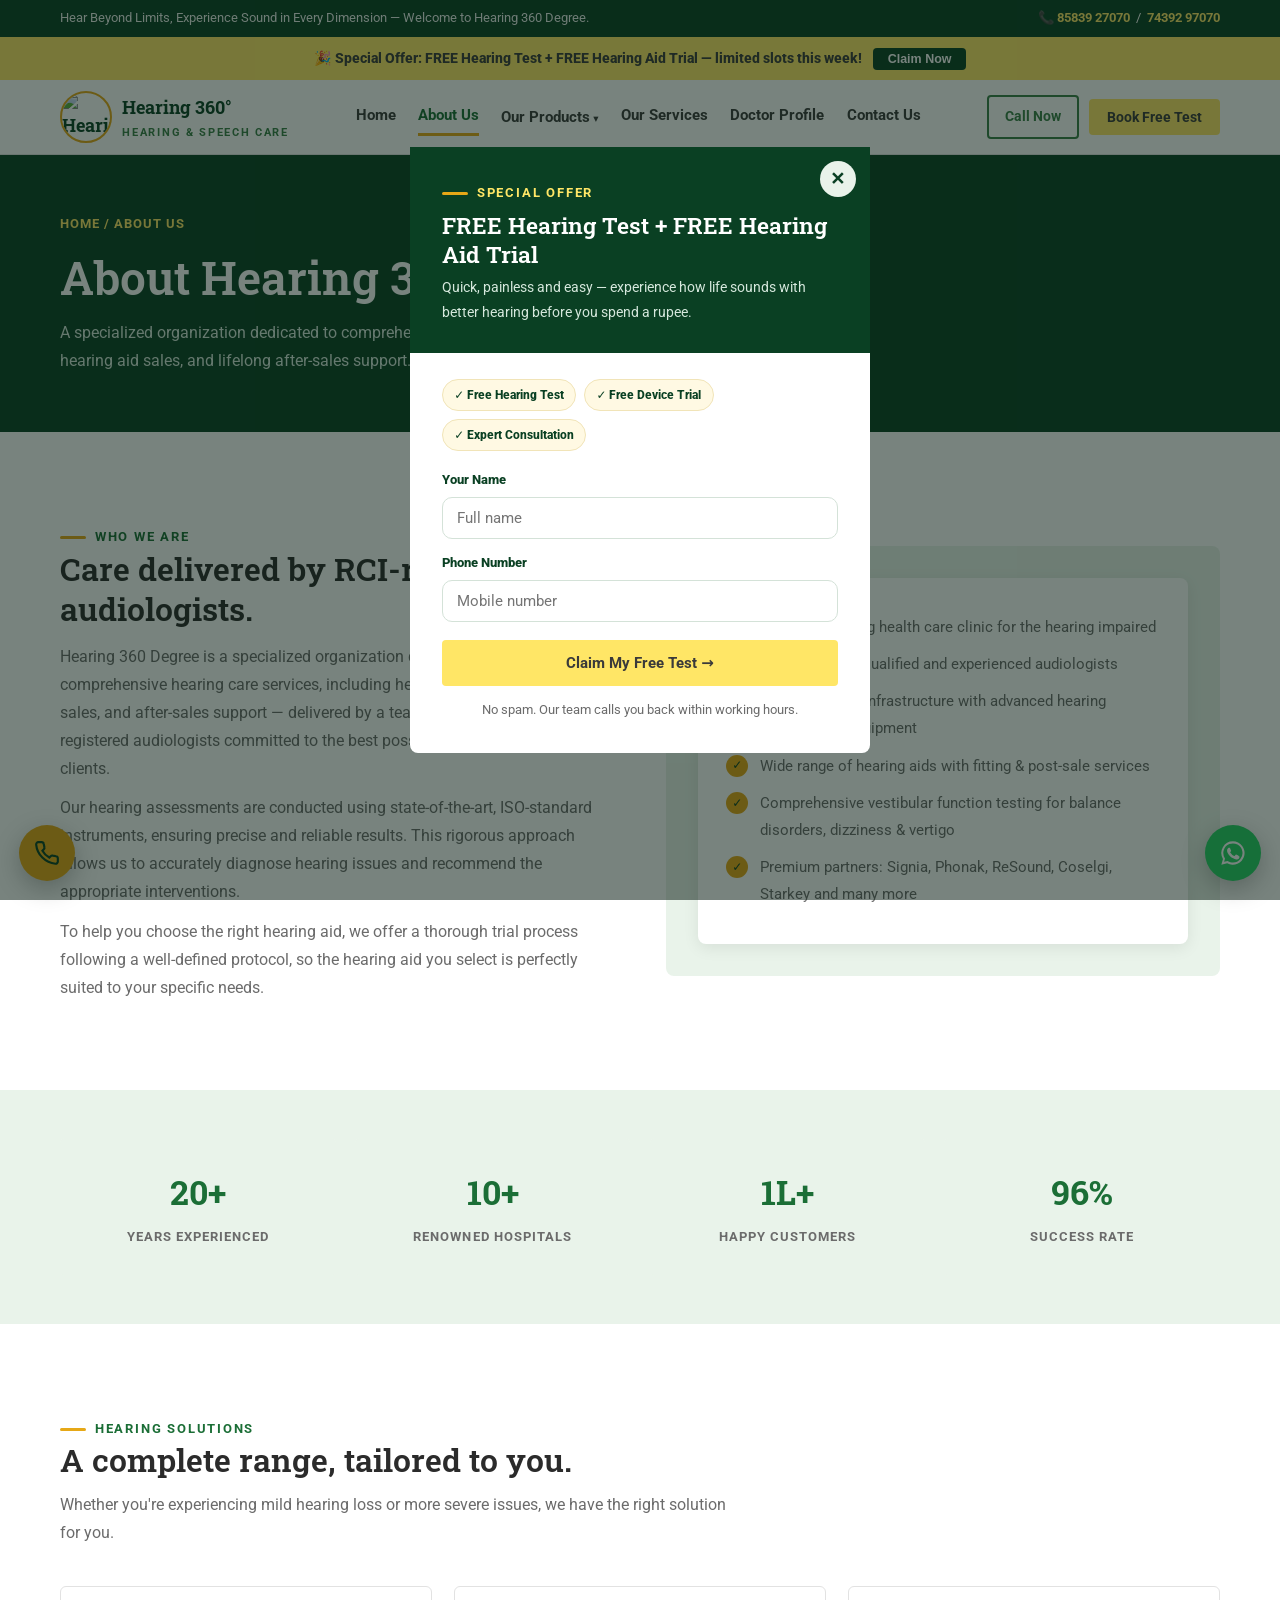
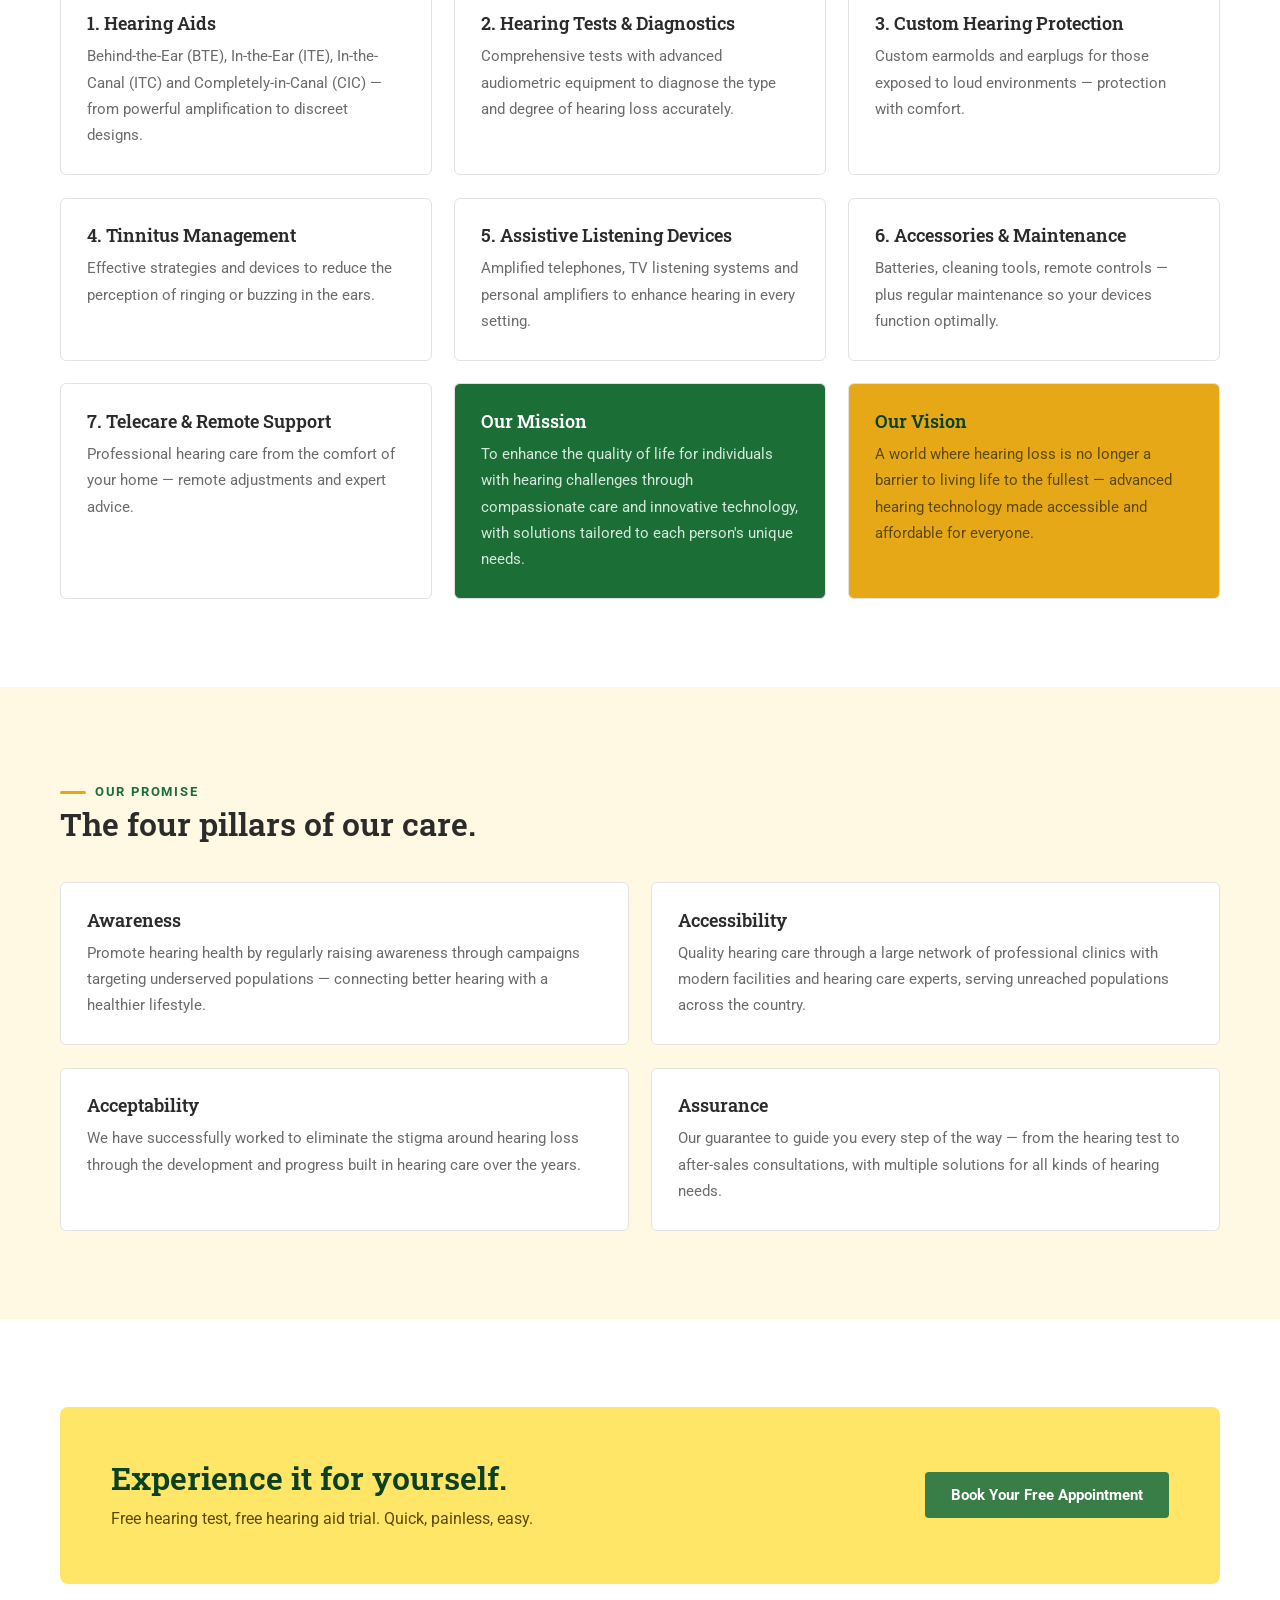
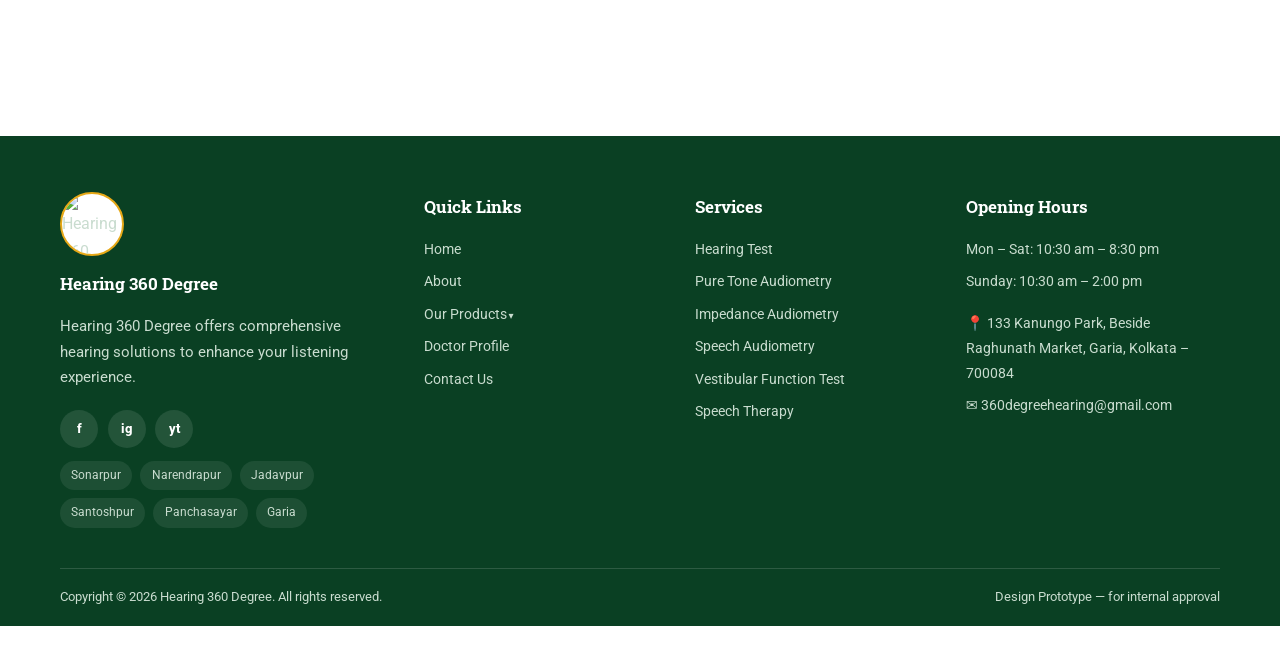
==== about.html @ 208c7832 "Add entire hearing360 project" ====
<!DOCTYPE html>
<html lang="en">
<head>
<meta charset="UTF-8">
<meta name="viewport" content="width=device-width, initial-scale=1.0">
<title>About Us — Hearing 360 Degree</title>
<meta name="description" content="About Hearing 360 Degree — comprehensive hearing care in Kolkata by RCI-registered audiologists.">
<link rel="preconnect" href="https://fonts.googleapis.com">
<link href="https://fonts.googleapis.com/css2?family=Roboto+Slab:wght@500;600;700&family=Roboto:wght@400;500;700;900&display=swap" rel="stylesheet">
<link rel="stylesheet" href="css/style.css">
</head>
<body>
<!-- Top bar -->
<div class="topbar">
  <div class="container">
    <span class="tag">Hear Beyond Limits, Experience Sound in Every Dimension — Welcome to Hearing 360 Degree.</span>
    <span>📞 <a href="tel:+918583927070">85839 27070</a> &nbsp;/&nbsp; <a href="tel:+917439297070">74392 97070</a></span>
  </div>
</div>


<div class="offer-ribbon">🎉 Special Offer: FREE Hearing Test + FREE Hearing Aid Trial — limited slots this week!<button data-open-offer>Claim Now</button></div>
<!-- Header -->
<header class="header">
  <div class="container">
    <a class="brand" href="index.html">
      <img class="logo-img" src="https://hearingaidskolkata.com/wp-content/uploads/2025/04/Hearing-360-Degree-Logo-300x300.jpg" alt="Hearing 360 Degree logo" width="52" height="52" loading="eager">
      <span>Hearing 360°<small>Hearing &amp; Speech Care</small></span>
    </a>
    <nav class="nav" aria-label="Main">
      <a href="index.html">Home</a>
      <a href="about.html" class="active">About Us</a>
      <div class="dropdown">
        <a href="products.html">Our Products</a>
        <div class="drop-menu">
          <a href="products.html?company=Signia">Signia</a>
          <a href="products.html?company=Phonak">Phonak</a>
          <a href="products.html?company=ReSound">ReSound</a>
          <a href="products.html?company=Starkey">Starkey</a>
          <a href="products.html?company=Coselgi">Coselgi</a>
          <a href="products.html?company=Accessories">Accessories</a>
          <a class="all" href="products.html">View All Products →</a>
        </div>
      </div>
      <a href="services.html">Our Services</a>
      <a href="doctor.html">Doctor Profile</a>
      <a href="contact.html">Contact Us</a>
    </nav>
    <div class="header-cta">
      <a class="btn btn-outline btn-sm" href="tel:+918583927070">Call Now</a>
      <button class="btn btn-yellow btn-sm" data-inquiry="Free Hearing Test">Book Free Test</button>
      <button class="nav-toggle" aria-label="Menu" aria-expanded="false"><span></span><span></span><span></span></button>
    </div>
  </div>
</header>



<section class="page-hero">
  <div class="container">
    <div class="crumbs">Home / About Us</div>
    <h1>About Hearing 360 Degree</h1>
    <p>A specialized organization dedicated to comprehensive hearing care — hearing tests, hearing aid sales, and lifelong after-sales support.</p>
  </div>
</section>

<section class="section">
  <div class="container split">
    <div class="reveal">
      <span class="eyebrow">Who We Are</span>
      <h2>Care delivered by RCI-registered audiologists.</h2>
      <p style="color:var(--ink-soft);margin-top:.9rem">Hearing 360 Degree is a specialized organization dedicated to providing comprehensive hearing care services, including hearing tests, hearing aid sales, and after-sales support — delivered by a team of highly qualified, RCI-registered audiologists committed to the best possible outcomes for our clients.</p>
      <p style="color:var(--ink-soft);margin-top:.7rem">Our hearing assessments are conducted using state-of-the-art, ISO-standard instruments, ensuring precise and reliable results. This rigorous approach allows us to accurately diagnose hearing issues and recommend the appropriate interventions.</p>
      <p style="color:var(--ink-soft);margin-top:.7rem">To help you choose the right hearing aid, we offer a thorough trial process following a well-defined protocol, so the hearing aid you select is perfectly suited to your specific needs.</p>
    </div>
    <div class="visual reveal">
      <ul class="checklist" style="background:#fff;border-radius:8px;padding:1.6rem 1.8rem;box-shadow:var(--shadow);width:100%">
        <li>A leading hearing health care clinic for the hearing impaired</li>
        <li>Team of highly qualified and experienced audiologists</li>
        <li>State-of-the-art infrastructure with advanced hearing assessment equipment</li>
        <li>Wide range of hearing aids with fitting &amp; post-sale services</li>
        <li>Comprehensive vestibular function testing for balance disorders, dizziness &amp; vertigo</li>
        <li>Premium partners: Signia, Phonak, ReSound, Coselgi, Starkey and many more</li>
      </ul>
    </div>
  </div>
</section>

<section class="section" style="background:var(--green-100);padding-top:3rem;padding-bottom:3rem">
  <div class="container stats">
    <div class="stat reveal"><b>20+</b><span>Years Experienced</span></div>
    <div class="stat reveal"><b>10+</b><span>Renowned Hospitals</span></div>
    <div class="stat reveal"><b>1L+</b><span>Happy Customers</span></div>
    <div class="stat reveal"><b>96%</b><span>Success Rate</span></div>
  </div>
</section>

<section class="section">
  <div class="container">
    <div class="section-head reveal">
      <span class="eyebrow">Hearing Solutions</span>
      <h2>A complete range, tailored to you.</h2>
      <p>Whether you're experiencing mild hearing loss or more severe issues, we have the right solution for you.</p>
    </div>
    <div class="grid-3">
      <div class="card reveal"><h3>1. Hearing Aids</h3><p>Behind-the-Ear (BTE), In-the-Ear (ITE), In-the-Canal (ITC) and Completely-in-Canal (CIC) — from powerful amplification to discreet designs.</p></div>
      <div class="card reveal"><h3>2. Hearing Tests &amp; Diagnostics</h3><p>Comprehensive tests with advanced audiometric equipment to diagnose the type and degree of hearing loss accurately.</p></div>
      <div class="card reveal"><h3>3. Custom Hearing Protection</h3><p>Custom earmolds and earplugs for those exposed to loud environments — protection with comfort.</p></div>
      <div class="card reveal"><h3>4. Tinnitus Management</h3><p>Effective strategies and devices to reduce the perception of ringing or buzzing in the ears.</p></div>
      <div class="card reveal"><h3>5. Assistive Listening Devices</h3><p>Amplified telephones, TV listening systems and personal amplifiers to enhance hearing in every setting.</p></div>
      <div class="card reveal"><h3>6. Accessories &amp; Maintenance</h3><p>Batteries, cleaning tools, remote controls — plus regular maintenance so your devices function optimally.</p></div>
      <div class="card reveal"><h3>7. Telecare &amp; Remote Support</h3><p>Professional hearing care from the comfort of your home — remote adjustments and expert advice.</p></div>
      <div class="card reveal" style="background:var(--green-700);color:#fff"><h3 style="color:#fff">Our Mission</h3><p style="color:#D6E8DD">To enhance the quality of life for individuals with hearing challenges through compassionate care and innovative technology, with solutions tailored to each person's unique needs.</p></div>
      <div class="card reveal" style="background:var(--yellow-500)"><h3 style="color:var(--green-900)">Our Vision</h3><p style="color:#5c4a08">A world where hearing loss is no longer a barrier to living life to the fullest — advanced hearing technology made accessible and affordable for everyone.</p></div>
    </div>
  </div>
</section>

<section class="section" style="background:var(--yellow-050)">
  <div class="container">
    <div class="section-head reveal">
      <span class="eyebrow">Our Promise</span>
      <h2>The four pillars of our care.</h2>
    </div>
    <div class="grid-2">
      <div class="card reveal"><h3>Awareness</h3><p>Promote hearing health by regularly raising awareness through campaigns targeting underserved populations — connecting better hearing with a healthier lifestyle.</p></div>
      <div class="card reveal"><h3>Accessibility</h3><p>Quality hearing care through a large network of professional clinics with modern facilities and hearing care experts, serving unreached populations across the country.</p></div>
      <div class="card reveal"><h3>Acceptability</h3><p>We have successfully worked to eliminate the stigma around hearing loss through the development and progress built in hearing care over the years.</p></div>
      <div class="card reveal"><h3>Assurance</h3><p>Our guarantee to guide you every step of the way — from the hearing test to after-sales consultations, with multiple solutions for all kinds of hearing needs.</p></div>
    </div>
  </div>
</section>

<section class="section">
  <div class="container">
    <div class="cta-band reveal">
      <div><h2>Experience it for yourself.</h2><p>Free hearing test, free hearing aid trial. Quick, painless, easy.</p></div>
      <button class="btn btn-primary" data-inquiry="Free Hearing Test">Book Your Free Appointment</button>
    </div>
  </div>
</section>


<!-- Footer -->
<footer class="footer">
  <div class="container footer-top">
    <div>
      <img class="footer-logo" src="https://hearingaidskolkata.com/wp-content/uploads/2025/04/Hearing-360-Degree-Logo-300x300.jpg" alt="Hearing 360 Degree" width="64" height="64" loading="lazy"><h4>Hearing 360 Degree</h4>
      <p class="about-txt">Hearing 360 Degree offers comprehensive hearing solutions to enhance your listening experience.</p>
      <div class="social">
        <a href="https://www.facebook.com/people/Hearing-360-Degree/61570909812845/" aria-label="Facebook">f</a>
        <a href="https://www.instagram.com/hearing360degree/" aria-label="Instagram">ig</a>
        <a href="https://www.youtube.com/@Hearing360Degree-kolkata" aria-label="YouTube">yt</a>
      </div>
      <div class="areas">
        <a href="#">Sonarpur</a><a href="#">Narendrapur</a><a href="#">Jadavpur</a><a href="#">Santoshpur</a><a href="#">Panchasayar</a><a href="#">Garia</a>
      </div>
    </div>
    <div>
      <h4>Quick Links</h4>
      <ul>
        <li><a href="index.html">Home</a></li>
        <li><a href="about.html">About</a></li>
        <li><div class="dropdown">
        <a href="products.html">Our Products</a>
        <div class="drop-menu">
          <a href="products.html?company=Signia">Signia</a>
          <a href="products.html?company=Phonak">Phonak</a>
          <a href="products.html?company=ReSound">ReSound</a>
          <a href="products.html?company=Starkey">Starkey</a>
          <a href="products.html?company=Coselgi">Coselgi</a>
          <a href="products.html?company=Accessories">Accessories</a>
          <a class="all" href="products.html">View All Products →</a>
        </div>
      </div></li>
        <li><a href="doctor.html">Doctor Profile</a></li>
        <li><a href="contact.html">Contact Us</a></li>
      </ul>
    </div>
    <div>
      <h4>Services</h4>
      <ul>
        <li><a href="services.html">Hearing Test</a></li>
        <li><a href="services.html">Pure Tone Audiometry</a></li>
        <li><a href="services.html">Impedance Audiometry</a></li>
        <li><a href="services.html">Speech Audiometry</a></li>
        <li><a href="services.html">Vestibular Function Test</a></li>
        <li><a href="services.html#speech">Speech Therapy</a></li>
      </ul>
    </div>
    <div>
      <h4>Opening Hours</h4>
      <ul>
        <li>Mon – Sat: 10:30 am – 8:30 pm</li>
        <li>Sunday: 10:30 am – 2:00 pm</li>
        <li style="margin-top:1rem">📍 133 Kanungo Park, Beside Raghunath Market, Garia, Kolkata – 700084</li>
        <li>✉️ <a href="mailto:360degreehearing@gmail.com">360degreehearing@gmail.com</a></li>
      </ul>
    </div>
  </div>
  <div class="container footer-bottom">
    <span>Copyright © 2026 Hearing 360 Degree. All rights reserved.</span>
    <span>Design Prototype — for internal approval</span>
  </div>
</footer>

<!-- Floating actions -->
<a class="float-wa" href="https://wa.me/918583927070" aria-label="WhatsApp us">
  <svg width="28" height="28" viewBox="0 0 24 24" fill="#fff"><path d="M12 2a10 10 0 00-8.6 15.1L2 22l5-1.3A10 10 0 1012 2zm0 18.2c-1.5 0-3-.4-4.3-1.2l-.3-.2-3 .8.8-2.9-.2-.3A8.2 8.2 0 1112 20.2zm4.5-6.1c-.2-.1-1.5-.7-1.7-.8-.2-.1-.4-.1-.5.1-.2.2-.6.8-.8 1-.1.2-.3.2-.5.1a6.7 6.7 0 01-3.3-2.9c-.3-.4 0-.5.2-.7l.4-.5c.1-.2.1-.3 0-.5l-.8-1.9c-.2-.5-.4-.4-.5-.4h-.5c-.2 0-.5.1-.7.3-.2.3-.9.9-.9 2.2s.9 2.6 1.1 2.7c.1.2 1.9 2.9 4.6 4 .6.3 1.1.4 1.5.6.6.2 1.2.2 1.6.1.5-.1 1.5-.6 1.7-1.2.2-.6.2-1.1.2-1.2-.1-.1-.2-.2-.5-.3z"/></svg>
</a>
<a class="float-call" href="tel:+918583927070" aria-label="Call now">
  <svg width="26" height="26" viewBox="0 0 24 24" fill="none" stroke="currentColor" stroke-width="2"><path d="M22 16.9v3a2 2 0 01-2.2 2A19.8 19.8 0 012 4.2 2 2 0 014 2h3a2 2 0 012 1.7l.6 3a2 2 0 01-.5 1.9l-1.3 1.3a16 16 0 006.3 6.3l1.3-1.3a2 2 0 011.9-.5l3 .6a2 2 0 011.7 2z"/></svg>
</a>

<!-- Inquiry Modal -->
<div class="modal" id="inquiryModal" role="dialog" aria-modal="true" aria-labelledby="inqTitle">
  <div class="modal-box">
    <button class="modal-close" aria-label="Close">✕</button>
    <h3 id="inqTitle">Drop an Inquiry</h3>
    <p class="sub">Fill in your details and our team will get back to you shortly. Your inquiry opens directly in WhatsApp.</p>
    <form id="inquiryForm">
      <input type="hidden" name="product" id="inqProduct">
      <div class="field" style="margin-bottom:.9rem"><label>Your Name</label><input name="name" required placeholder="Full name"></div>
      <div class="field" style="margin-bottom:.9rem"><label>Phone Number</label><input name="phone" type="tel" required placeholder="Mobile number"></div>
      <div class="field" style="margin-bottom:1.2rem"><label>Message</label><textarea name="message" rows="3" placeholder="Tell us what you need"></textarea></div>
      <button class="btn btn-primary" type="submit" style="width:100%">Send Inquiry via WhatsApp</button>
    </form>
  </div>
</div>


<!-- Sticky mobile CTA -->
<div class="mobile-cta">
  <a class="btn btn-yellow" href="tel:+918583927070">📞 Call Now</a>
  <button class="btn btn-primary" data-inquiry="Free Hearing Test">Book Free Test</button>
</div>

<!-- Auto Special Offer popup -->
<div class="modal popup-offer" id="offerPopup" role="dialog" aria-modal="true" aria-labelledby="offerTitle">
  <div class="modal-box">
    <button class="modal-close" aria-label="Close">✕</button>
    <div class="popup-head">
      <span class="burst"></span>
      <span class="eyebrow">Special Offer</span>
      <h3 id="offerTitle">FREE Hearing Test + FREE Hearing Aid Trial</h3>
      <p>Quick, painless and easy — experience how life sounds with better hearing before you spend a rupee.</p>
    </div>
    <div class="popup-body">
      <div class="popup-perks">
        <span>✓ Free Hearing Test</span><span>✓ Free Device Trial</span><span>✓ Expert Consultation</span>
      </div>
      <form id="offerForm">
        <div class="field" style="margin-bottom:.8rem"><label>Your Name</label><input name="name" required placeholder="Full name"></div>
        <div class="field" style="margin-bottom:1.1rem"><label>Phone Number</label><input name="phone" type="tel" required placeholder="Mobile number"></div>
        <button class="btn btn-yellow" type="submit" style="width:100%">Claim My Free Test →</button>
        <p class="form-note" style="text-align:center">No spam. Our team calls you back within working hours.</p>
      </form>
    </div>
  </div>
</div>

<script src="js/main.js"></script>
</body>
</html>
---- css/style.css ----
/* ============================================================
   Hearing 360 Degree — Design Prototype
   Palette: brand green + corporate yellow (per client brand)
   ============================================================ */
:root{
  --green-900:#0A4023;
  --green-700:#1B6E36;
  --green-500:#397E47;
  --green-100:#E9F3EA;
  --yellow-500:#E6A817;
  --yellow-300:#FFE666;
  --yellow-050:#FFF9E3;
  --link:#046BD2;
  --ink:#3A3A3A;
  --ink-soft:#6B6B6B;
  --paper:#ffffff;
  --white:#ffffff;
  --radius:6px;
  --shadow:0 4px 16px rgba(0,0,0,.08);
  --font-display:"Roboto Slab",Georgia,serif;
  --font-body:"Roboto",system-ui,-apple-system,Segoe UI,sans-serif;
}
*{margin:0;padding:0;box-sizing:border-box}
html{scroll-behavior:smooth}
body{font-family:var(--font-body);color:var(--ink);background:var(--paper);line-height:1.75;font-size:16px}
img,svg{max-width:100%;display:block}
a{color:inherit;text-decoration:none}
ul{list-style:none}
.container{width:min(1160px,92%);margin-inline:auto}
h1,h2,h3{font-family:var(--font-display);font-weight:600;line-height:1.25;color:#2B2B2B}
h1{font-size:clamp(1.9rem,4vw,2.9rem)}
h2{font-size:clamp(1.5rem,2.6vw,2rem)}
h3{font-size:1.15rem}
.eyebrow{display:inline-flex;align-items:center;gap:.55rem;font-size:.8rem;font-weight:700;letter-spacing:.14em;text-transform:uppercase;color:var(--green-700)}
.eyebrow::before{content:"";width:26px;height:3px;background:var(--yellow-500);border-radius:2px}
.section{padding:clamp(3.2rem,7vw,5.5rem) 0}
.section-head{max-width:680px;margin-bottom:2.4rem}
.section-head p{color:var(--ink-soft);margin-top:.7rem}
:focus-visible{outline:3px solid var(--yellow-500);outline-offset:2px;border-radius:4px}

/* ---------- Buttons / CTAs ---------- */
.btn{display:inline-flex;align-items:center;justify-content:center;gap:.5rem;font-family:var(--font-body);font-weight:700;font-size:.94rem;padding:.75rem 1.5rem;border-radius:4px;border:2px solid transparent;cursor:pointer;transition:background-color .15s,border-color .15s;white-space:nowrap}
.btn-primary{background:var(--green-500);color:#fff}
.btn-primary:hover{background:var(--green-700)}
.btn-yellow{background:var(--yellow-300);color:#3A3A3A}
.btn-yellow:hover{background:var(--yellow-500);color:#fff}
.btn-outline{border-color:var(--green-500);color:var(--green-500);background:transparent}
.btn-outline:hover{background:var(--green-100)}
.btn-ghost{color:var(--green-500);padding:.78rem .6rem}
.btn-sm{padding:.5rem 1rem;font-size:.85rem}

/* ---------- Top bar ---------- */
.topbar{background:var(--green-900);color:#fff;font-size:.82rem;padding:.45rem 0}
.topbar .container{display:flex;justify-content:space-between;gap:1rem;align-items:center;flex-wrap:wrap}
.topbar a{color:var(--yellow-300);font-weight:700}
.topbar .tag{opacity:.92}

/* ---------- Header ---------- */
.header{position:sticky;top:0;z-index:60;background:rgba(255,255,255,.97);border-bottom:1px solid #E2E2E2}
.header .container{display:flex;align-items:center;justify-content:space-between;gap:1rem;padding:.7rem 0}
.brand{display:flex;align-items:center;gap:.65rem;font-family:var(--font-display);font-weight:700;font-size:1.15rem;color:var(--green-900)}
.brand small{display:block;font-family:var(--font-body);font-size:.66rem;font-weight:700;letter-spacing:.16em;text-transform:uppercase;color:var(--green-500)}
.logo-mark{width:44px;height:44px;flex:none}
.nav{display:flex;gap:1.4rem;align-items:center}
.nav a{font-weight:700;font-size:.94rem;color:var(--ink);padding:.3rem 0;border-bottom:3px solid transparent}
.nav a:hover,.nav a.active{color:var(--green-700);border-bottom-color:var(--yellow-500)}
.header-cta{display:flex;gap:.6rem;align-items:center}
.nav-toggle{display:none;background:none;border:0;cursor:pointer;padding:.4rem}
.nav-toggle span{display:block;width:26px;height:3px;background:var(--green-900);margin:5px 0;border-radius:2px;transition:.2s}

/* ---------- Hero ---------- */
.hero{position:relative;background:var(--green-900);color:#fff;padding:clamp(2.8rem,6vw,4.5rem) 0}
.hero .eyebrow{color:var(--yellow-300)}
.hero .eyebrow::before{background:var(--yellow-300)}
.hero h1{color:#fff}
.hero h1 em{font-style:normal;color:var(--yellow-300)}
.hero p{color:#D3E0D6;max-width:520px;margin:1.1rem 0 1.8rem}
.hero-grid{display:grid;grid-template-columns:1.15fr .85fr;gap:3rem;align-items:center}
.hero-actions{display:flex;gap:.8rem;flex-wrap:wrap}
.hero-trust{display:flex;gap:2rem;margin-top:2rem;flex-wrap:wrap;border-top:1px solid rgba(255,255,255,.18);padding-top:1.4rem}
.hero-trust b{display:block;font-family:var(--font-display);font-size:1.4rem;color:var(--yellow-300)}
.hero-trust span{font-size:.82rem;color:#CBE2D3}
.rings{position:relative;aspect-ratio:1;display:grid;place-items:center}
.rings svg{width:100%;height:auto}

/* ---------- Highlight slider (hero product strip) ---------- */
.highlights{background:var(--yellow-050);border-block:1px solid #F1E4B8}
.highlights .container{display:grid;grid-template-columns:repeat(3,1fr);gap:1rem;padding:1.4rem 0}
.hl-card{display:flex;gap:.9rem;align-items:center;background:#fff;border:1px solid #F0E6C4;border-radius:var(--radius);padding:1rem 1.1rem}
.hl-card .num{font-family:var(--font-display);font-size:1.5rem;color:var(--yellow-500);font-weight:700}
.hl-card b{color:var(--green-900);display:block;font-size:.95rem}
.hl-card span{font-size:.82rem;color:var(--ink-soft)}

/* ---------- Cards / grids ---------- */
.grid-3{display:grid;grid-template-columns:repeat(3,1fr);gap:1.4rem}
.grid-2{display:grid;grid-template-columns:1fr 1fr;gap:1.4rem}
.card{background:var(--white);border:1px solid #E2E2E2;border-radius:var(--radius);padding:1.6rem;transition:border-color .2s,box-shadow .2s}
.card:hover{box-shadow:var(--shadow);border-color:var(--green-500)}
.card .icon{width:48px;height:48px;border-radius:6px;background:var(--green-100);display:grid;place-items:center;margin-bottom:1rem;color:var(--green-700)}
.card h3{margin-bottom:.5rem}
.card p{color:var(--ink-soft);font-size:.94rem}
.card .link{display:inline-flex;align-items:center;gap:.35rem;margin-top:.9rem;font-weight:700;color:var(--green-700);font-size:.9rem}
.card .link:hover{color:var(--green-900)}

/* ---------- Split sections ---------- */
.split{display:grid;grid-template-columns:1fr 1fr;gap:3.2rem;align-items:center}
.split .visual{background:var(--green-100);border-radius:8px;padding:2rem;display:grid;place-items:center;min-height:320px;position:relative;overflow:hidden}
.checklist li{display:flex;gap:.7rem;margin:.65rem 0;color:var(--ink-soft);font-size:.96rem}
.checklist li::before{content:"✓";flex:none;width:22px;height:22px;border-radius:50%;background:var(--yellow-500);color:var(--green-900);font-weight:800;display:grid;place-items:center;font-size:.75rem;margin-top:.15rem}

/* ---------- Doctor band ---------- */
.doctor-band{background:var(--green-900);color:#fff;border-radius:10px;padding:clamp(2rem,5vw,3.5rem);display:grid;grid-template-columns:auto 1fr auto;gap:2.5rem;align-items:center}
.doctor-band h2{color:#fff}
.doctor-band p{color:#D6E8DD;max-width:560px;margin-top:.6rem}
.avatar{width:150px;height:150px;border-radius:50%;background:var(--yellow-050);border:5px solid var(--yellow-500);display:grid;place-items:center;color:var(--green-700)}
.badge-row{display:flex;gap:.6rem;flex-wrap:wrap;margin-top:1rem}
.badge{background:rgba(255,255,255,.12);border:1px solid rgba(255,255,255,.25);color:#fff;font-size:.78rem;font-weight:700;padding:.3rem .8rem;border-radius:999px}

/* ---------- Steps ---------- */
.steps{counter-reset:step}
.steps .card{position:relative;padding-top:2.2rem}
.steps .card::before{counter-increment:step;content:counter(step,decimal-leading-zero);position:absolute;top:-1.1rem;left:1.4rem;background:var(--yellow-300);color:#3A3A3A;font-family:var(--font-display);font-weight:700;font-size:1.05rem;padding:.35rem .85rem;border-radius:4px;box-shadow:0 2px 6px rgba(0,0,0,.15)}

/* ---------- Products ---------- */
.filters{display:flex;gap:1.6rem;flex-wrap:wrap;margin-bottom:2rem;background:#fff;border:1px solid #E7EEE8;border-radius:var(--radius);padding:1.2rem 1.4rem}
.filter-group{display:flex;flex-direction:column;gap:.45rem}
.filter-group label{font-size:.74rem;font-weight:800;letter-spacing:.1em;text-transform:uppercase;color:var(--green-700)}
.filter-group select,.filters input[type=search]{font-family:var(--font-body);font-size:.92rem;padding:.55rem .9rem;border:1.5px solid #D4E2D8;border-radius:10px;background:#fff;color:var(--ink);min-width:170px}
.filter-group select:focus,.filters input:focus{border-color:var(--green-500);outline:none}
.product-grid{display:grid;grid-template-columns:repeat(3,1fr);gap:1.4rem}
.product-card{background:#fff;border:1px solid #E7EEE8;border-radius:var(--radius);overflow:hidden;display:flex;flex-direction:column;transition:.25s}
.product-card:hover{box-shadow:var(--shadow);border-color:var(--green-500)}
.product-media{background:var(--green-100);display:grid;place-items:center;height:170px;position:relative}
.product-media .tag{position:absolute;top:.8rem;left:.8rem;background:var(--yellow-500);color:var(--green-900);font-size:.7rem;font-weight:800;padding:.25rem .7rem;border-radius:999px;letter-spacing:.05em;text-transform:uppercase}
.product-body{padding:1.2rem 1.3rem 1.4rem;display:flex;flex-direction:column;gap:.5rem;flex:1}
.product-body .meta{font-size:.76rem;font-weight:700;color:var(--green-500);letter-spacing:.08em;text-transform:uppercase}
.product-body h3{font-size:1.08rem}
.product-body .desc{font-size:.88rem;color:var(--ink-soft);flex:1}
.product-body .price{font-family:var(--font-display);font-size:1.15rem;color:var(--green-900);font-weight:700}
.product-body .price small{font-family:var(--font-body);font-size:.75rem;color:var(--ink-soft);font-weight:400}
.product-actions{display:flex;gap:.5rem;flex-wrap:wrap;margin-top:.4rem}
.no-results{display:none;text-align:center;color:var(--ink-soft);padding:3rem 0}

/* ---------- FAQ ---------- */
.faq details{background:#fff;border:1px solid #E7EEE8;border-radius:12px;margin-bottom:.8rem;overflow:hidden}
.faq summary{cursor:pointer;font-weight:700;padding:1rem 1.3rem;color:var(--green-900);list-style:none;display:flex;justify-content:space-between;align-items:center}
.faq summary::after{content:"+";font-family:var(--font-display);font-size:1.3rem;color:var(--yellow-500)}
.faq details[open] summary::after{content:"–"}
.faq details p{padding:0 1.3rem 1.2rem;color:var(--ink-soft);font-size:.94rem}

/* ---------- CTA band ---------- */
.cta-band{background:var(--yellow-300);border-radius:8px;padding:clamp(2rem,5vw,3.2rem);display:flex;justify-content:space-between;align-items:center;gap:2rem;flex-wrap:wrap}
.cta-band h2{color:var(--green-900)}
.cta-band p{color:#5c4a08;margin-top:.4rem}

/* ---------- Page hero (inner pages) ---------- */
.page-hero{background:var(--green-900);color:#fff;padding:clamp(2.4rem,5vw,3.6rem) 0}
.page-hero h1{color:#fff}
.page-hero p{color:#D6E8DD;max-width:640px;margin-top:.8rem}
.crumbs{font-size:.8rem;color:var(--yellow-300);font-weight:700;letter-spacing:.08em;text-transform:uppercase;margin-bottom:.8rem}

/* ---------- Stats ---------- */
.stats{display:grid;grid-template-columns:repeat(4,1fr);gap:1.2rem}
.stat{background:var(--green-100);border-radius:var(--radius);padding:1.6rem;text-align:center}
.stat b{display:block;font-family:var(--font-display);font-size:2.1rem;color:var(--green-700)}
.stat span{font-size:.8rem;font-weight:700;letter-spacing:.08em;text-transform:uppercase;color:var(--ink-soft)}

/* ---------- Forms ---------- */
.form-card{background:#fff;border:1px solid #E7EEE8;border-radius:var(--radius);padding:2rem;box-shadow:var(--shadow)}
.form-grid{display:grid;grid-template-columns:1fr 1fr;gap:1rem}
.form-grid .full{grid-column:1/-1}
.field label{display:block;font-size:.8rem;font-weight:800;color:var(--green-900);margin-bottom:.35rem}
.field input,.field textarea,.field select{width:100%;font-family:var(--font-body);font-size:.95rem;padding:.7rem .9rem;border:1.5px solid #D4E2D8;border-radius:10px;background:#fff;color:var(--ink)}
.field input:focus,.field textarea:focus,.field select:focus{border-color:var(--green-500);outline:none}
.form-note{font-size:.8rem;color:var(--ink-soft);margin-top:.8rem}

/* ---------- Contact ---------- */
.contact-grid{display:grid;grid-template-columns:1fr 1.1fr;gap:2.5rem;align-items:start}
.info-item{display:flex;gap:1rem;padding:1rem 0;border-bottom:1px dashed #DCE7DE}
.info-item .icon{flex:none;width:46px;height:46px;border-radius:12px;background:var(--yellow-050);border:1px solid #F1E4B8;display:grid;place-items:center;color:var(--green-700)}
.info-item b{color:var(--green-900)}
.info-item p{font-size:.92rem;color:var(--ink-soft)}
.map-wrap{border-radius:var(--radius);overflow:hidden;border:1px solid #E7EEE8;box-shadow:var(--shadow)}
.map-wrap iframe{width:100%;height:380px;border:0;display:block}
.hours-table{width:100%;border-collapse:collapse;font-size:.92rem}
.hours-table td{padding:.45rem 0;border-bottom:1px dashed #DCE7DE;color:var(--ink-soft)}
.hours-table td:last-child{text-align:right;font-weight:700;color:var(--green-900)}

/* ---------- Modal (inquiry) ---------- */
.modal{position:fixed;inset:0;z-index:100;display:none;place-items:center;background:rgba(10,30,20,.55);padding:1rem}
.modal.open{display:grid}
.modal-box{background:#fff;border-radius:8px;max-width:520px;width:100%;padding:2rem;position:relative;max-height:92vh;overflow:auto}
.modal-close{position:absolute;top:.9rem;right:.9rem;background:var(--green-100);border:0;width:36px;height:36px;border-radius:50%;font-size:1.1rem;cursor:pointer;color:var(--green-900);font-weight:700;z-index:10;pointer-events:auto}
.modal-box h3{margin-bottom:.3rem}
.modal-box .sub{font-size:.88rem;color:var(--ink-soft);margin-bottom:1.2rem}

/* ---------- Footer ---------- */
.footer{background:var(--green-900);color:#C9DCCF;margin-top:4rem}
.footer-top{display:grid;grid-template-columns:1.4fr 1fr 1fr 1.1fr;gap:2.5rem;padding:3.5rem 0 2.5rem}
.footer h4{color:#fff;font-family:var(--font-display);margin-bottom:1rem;font-size:1.05rem}
.footer a:hover{color:var(--yellow-300)}
.footer li{margin:.45rem 0;font-size:.9rem}
.footer .about-txt{font-size:.92rem;margin:.8rem 0 1.2rem}
.social{display:flex;gap:.6rem}
.social a{width:38px;height:38px;border-radius:50%;background:rgba(255,255,255,.1);display:grid;place-items:center;color:#fff;font-size:.8rem;font-weight:800}
.social a:hover{background:var(--yellow-500);color:var(--green-900)}
.areas{display:flex;flex-wrap:wrap;gap:.5rem;margin-top:.8rem}
.areas a{font-size:.76rem;background:rgba(255,255,255,.08);padding:.25rem .7rem;border-radius:999px}
.footer-bottom{border-top:1px solid rgba(255,255,255,.14);padding:1.1rem 0;font-size:.8rem;display:flex;justify-content:space-between;gap:1rem;flex-wrap:wrap}
.footer-bottom a{color:var(--yellow-300)}

/* ---------- Floating actions ---------- */
.float-wa{position:fixed;right:1.2rem;bottom:1.2rem;z-index:80;width:56px;height:56px;border-radius:50%;background:#25D366;display:grid;place-items:center;box-shadow:0 8px 24px rgba(0,0,0,.25);transition:.2s}
.float-wa:hover{transform:scale(1.08)}
.float-call{position:fixed;left:1.2rem;bottom:1.2rem;z-index:80;width:56px;height:56px;border-radius:50%;background:var(--yellow-500);display:grid;place-items:center;box-shadow:0 8px 24px rgba(0,0,0,.25);color:var(--green-900);transition:.2s}
.float-call:hover{transform:scale(1.08)}

/* ---------- Reveal ---------- */
.reveal{opacity:0;transform:translateY(18px);transition:opacity .6s,transform .6s}
.reveal.in{opacity:1;transform:none}
@media (prefers-reduced-motion:reduce){.reveal{opacity:1;transform:none;transition:none}.btn:hover{transform:none}}

/* ---------- Responsive ---------- */
@media (max-width:980px){
  .hero-grid,.split,.contact-grid{grid-template-columns:1fr;gap:2rem}
  .grid-3,.product-grid,.highlights .container{grid-template-columns:repeat(2,1fr)}
  .footer-top{grid-template-columns:1fr 1fr}
  .stats{grid-template-columns:repeat(2,1fr)}
  .doctor-band{grid-template-columns:1fr;text-align:center;justify-items:center}
  .rings{max-width:380px;margin-inline:auto}
}
@media (max-width:680px){
  .grid-3,.grid-2,.product-grid,.highlights .container,.form-grid{grid-template-columns:1fr}
  .form-grid .full{grid-column:auto}
  .nav{position:fixed;inset:0 0 0 auto;width:min(320px,84vw);background:var(--green-900);flex-direction:column;align-items:flex-start;padding:5rem 2rem;gap:1.2rem;transform:translateX(100%);transition:.3s;z-index:70}
  .nav a{color:#fff;font-size:1.1rem}
  .nav.open{transform:none}
  .nav-toggle{display:block;z-index:80}
  .nav-toggle.open span:nth-child(1){transform:translateY(8px) rotate(45deg)}
  .nav-toggle.open span:nth-child(2){opacity:0}
  .nav-toggle.open span:nth-child(3){transform:translateY(-8px) rotate(-45deg)}
  .header-cta .btn-outline{display:none}
  .topbar .tag{display:none}
  .footer-top{grid-template-columns:1fr}
  .cta-band{flex-direction:column;text-align:center}
}

/* ============ v2: marketing upgrades ============ */
/* Real logo */
.logo-img{width:52px;height:52px;border-radius:50%;object-fit:cover;border:2px solid var(--yellow-500);background:#fff}
.footer-logo{width:64px;height:64px;border-radius:50%;border:2px solid var(--yellow-500);margin-bottom:.8rem;background:#fff}

/* Hero photo card */
.hero-photo{position:relative;border-radius:8px;overflow:hidden;border:4px solid #fff;box-shadow:0 2px 14px rgba(0,0,0,.18)}
.hero-photo img{width:100%;height:100%;object-fit:cover;display:block}
.hero-photo .offer-chip{position:absolute;top:1rem;left:1rem;background:var(--yellow-300);color:#3A3A3A;font-weight:800;font-size:.8rem;padding:.45rem 1rem;border-radius:4px;box-shadow:0 2px 8px rgba(0,0,0,.2)}
.hero-float{position:absolute;bottom:1rem;right:1rem;background:#fff;border-radius:6px;padding:.7rem 1rem;display:flex;gap:.6rem;align-items:center;box-shadow:0 2px 10px rgba(0,0,0,.18)}
.hero-float b{font-family:var(--font-display);color:var(--green-700);font-size:1.15rem;line-height:1.1}
.hero-float span{font-size:.7rem;color:var(--ink-soft);display:block}

/* Offer ribbon */
.offer-ribbon{background:var(--yellow-300);color:#3A3A3A;text-align:center;font-weight:800;font-size:.88rem;padding:.55rem 1rem}
.offer-ribbon button{background:var(--green-900);color:#fff;border:0;border-radius:4px;padding:.25rem .9rem;font-weight:800;font-size:.78rem;cursor:pointer;margin-left:.7rem}

/* Why-choose two-column checklist */
.why-grid{display:grid;grid-template-columns:1fr 1fr;gap:.4rem 2.5rem}
@media (max-width:680px){.why-grid{grid-template-columns:1fr}}

/* Trust trio */
.trust-card{position:relative;overflow:hidden}
.trust-card .big{font-family:var(--font-display);font-size:2rem;color:var(--yellow-500);font-weight:700}

/* Hearing aid types */
.type-card{display:flex;flex-direction:column}
.type-card .type-abbr{font-family:var(--font-display);font-weight:700;font-size:1.5rem;color:var(--green-700);background:var(--yellow-050);border:1px solid #F1E4B8;border-radius:12px;width:76px;text-align:center;padding:.35rem 0;margin-bottom:.9rem}

/* Do's & Don'ts */
.dd-card ul{margin-top:.6rem}
.dd-card li{display:flex;gap:.6rem;margin:.5rem 0;font-size:.92rem;color:var(--ink-soft)}
.dd-card li::before{flex:none;width:20px;height:20px;border-radius:50%;display:grid;place-items:center;font-size:.7rem;font-weight:800;margin-top:.15rem}
.dd-do li::before{content:"✓";background:var(--green-100);color:var(--green-700)}
.dd-dont li::before{content:"✕";background:#FDE8E8;color:#B42318}

/* Testimonials */
.testi{background:#fff;border:1px solid #E7EEE8;border-radius:var(--radius);padding:1.6rem;position:relative}
.testi::before{content:"“";position:absolute;top:.4rem;right:1.2rem;font-family:var(--font-display);font-size:4rem;color:var(--yellow-300);line-height:1}
.testi p{font-size:.93rem;color:var(--ink-soft);font-style:italic}
.testi .who{display:flex;align-items:center;gap:.7rem;margin-top:1rem}
.testi .who .dot{width:42px;height:42px;border-radius:50%;background:var(--green-100);display:grid;place-items:center;font-weight:800;color:var(--green-700)}
.testi .who b{display:block;font-size:.9rem;color:var(--green-900)}
.testi .who span{font-size:.76rem;color:var(--ink-soft)}
.stars{color:var(--yellow-500);letter-spacing:.1em;margin-bottom:.5rem;font-size:.9rem}

/* Brands strip */
.brands-strip{display:flex;justify-content:center;gap:2.5rem;flex-wrap:wrap;align-items:center;padding:1.6rem 0}
.brands-strip span{font-family:var(--font-display);font-size:1.25rem;font-weight:600;color:#9AB3A3;transition:.2s}
.brands-strip span:hover{color:var(--green-700)}

/* Sticky mobile CTA bar */
.mobile-cta{display:none;position:fixed;bottom:0;left:0;right:0;z-index:75;background:var(--green-900);padding:.6rem .8rem calc(.6rem + env(safe-area-inset-bottom));gap:.6rem;box-shadow:0 -6px 20px rgba(0,0,0,.2)}
.mobile-cta .btn{flex:1;padding:.65rem .5rem;font-size:.85rem}
@media (max-width:680px){
  .mobile-cta{display:flex}
  .float-wa{bottom:5rem}
  .float-call{display:none}
  body{padding-bottom:4.2rem}
}

/* Auto lead popup */
.popup-offer .modal-box{padding:0;overflow:visible;max-width:460px}
.popup-head{background:var(--green-900);color:#fff;padding:1.8rem 2rem;position:relative}
.popup-head .burst{display:none}
.popup-head .eyebrow{color:var(--yellow-300)}
.popup-head h3{color:#fff;font-size:1.45rem;margin-top:.4rem}
.popup-head p{color:#D6E8DD;font-size:.88rem;margin-top:.4rem}
.popup-body{padding:1.6rem 2rem 2rem}
.popup-perks{display:flex;gap:.5rem;flex-wrap:wrap;margin-bottom:1.1rem}
.popup-perks span{background:var(--yellow-050);border:1px solid #F1E4B8;color:var(--green-900);font-size:.74rem;font-weight:800;padding:.3rem .7rem;border-radius:999px}
.guide-grid{grid-template-columns:1.1fr 1fr 1fr}
@media (max-width:980px){.guide-grid{grid-template-columns:1fr 1fr}}
@media (max-width:680px){.guide-grid{grid-template-columns:1fr}}

/* ============ v3: transcript requirements ============ */
/* Company dropdown in nav */
.dropdown{position:relative}
.dropdown > a::after{content:" ▾";font-size:.7em}
.drop-menu{position:absolute;top:100%;left:50%;transform:translateX(-50%) translateY(8px);background:#fff;border:1px solid #E7EEE8;border-radius:12px;box-shadow:var(--shadow);padding:.5rem;min-width:190px;opacity:0;visibility:hidden;transition:.18s;z-index:65}
.dropdown:hover .drop-menu,.dropdown:focus-within .drop-menu{opacity:1;visibility:visible;transform:translateX(-50%) translateY(4px)}
.drop-menu a{display:block;padding:.5rem .9rem;border-radius:8px;font-size:.9rem;border-bottom:0!important}
.drop-menu a:hover{background:var(--green-100)}
.drop-menu .all{border-top:1px dashed #DCE7DE;margin-top:.3rem;color:var(--green-700);font-weight:800}
@media (max-width:680px){
  .drop-menu{position:static;transform:none;opacity:1;visibility:visible;background:transparent;border:0;box-shadow:none;padding:.2rem 0 0 1rem;min-width:0}
  .drop-menu a{color:#CBE2D3!important;font-size:.95rem!important;padding:.3rem 0}
  .dropdown > a::after{content:""}
}
/* Product quick view */
.qv-title{cursor:pointer}
.qv-title:hover{color:var(--green-500)}
.spec-table{width:100%;border-collapse:collapse;font-size:.92rem;margin:1rem 0}
.spec-table td{padding:.5rem 0;border-bottom:1px dashed #DCE7DE}
.spec-table td:last-child{text-align:right;font-weight:800}
.yes{color:var(--green-700)}.no{color:#B42318}
/* Mobile CTA hide-on-scroll */
.mobile-cta{transition:transform .25s}
.mobile-cta.hidden{transform:translateY(110%)}

/* ============ Product detail page ============ */
.pdp-grid{display:grid;grid-template-columns:1fr 1.1fr;gap:3rem;align-items:start}
.pdp-main{background:var(--green-100);border:1px solid #E2E2E2;border-radius:8px;height:360px;display:grid;place-items:center}
.pdp-art{text-align:center}
.pdp-art svg{width:130px;height:130px;margin-inline:auto}
.pdp-art span{display:block;margin-top:.8rem;font-size:.8rem;font-weight:800;letter-spacing:.1em;text-transform:uppercase;color:var(--green-700)}
.pdp-thumbs{display:flex;gap:.7rem;margin-top:.8rem}
.pdp-thumb{flex:1;background:var(--yellow-050);border:2px solid #F1E4B8;border-radius:12px;padding:.7rem;cursor:pointer;transition:.2s}
.pdp-thumb svg{width:38px;height:38px;margin-inline:auto}
.pdp-thumb.active,.pdp-thumb:hover{border-color:var(--green-500);background:var(--green-100)}
.product-media{cursor:pointer}
@media (max-width:980px){.pdp-grid{grid-template-columns:1fr;gap:2rem}.pdp-main{height:280px}}
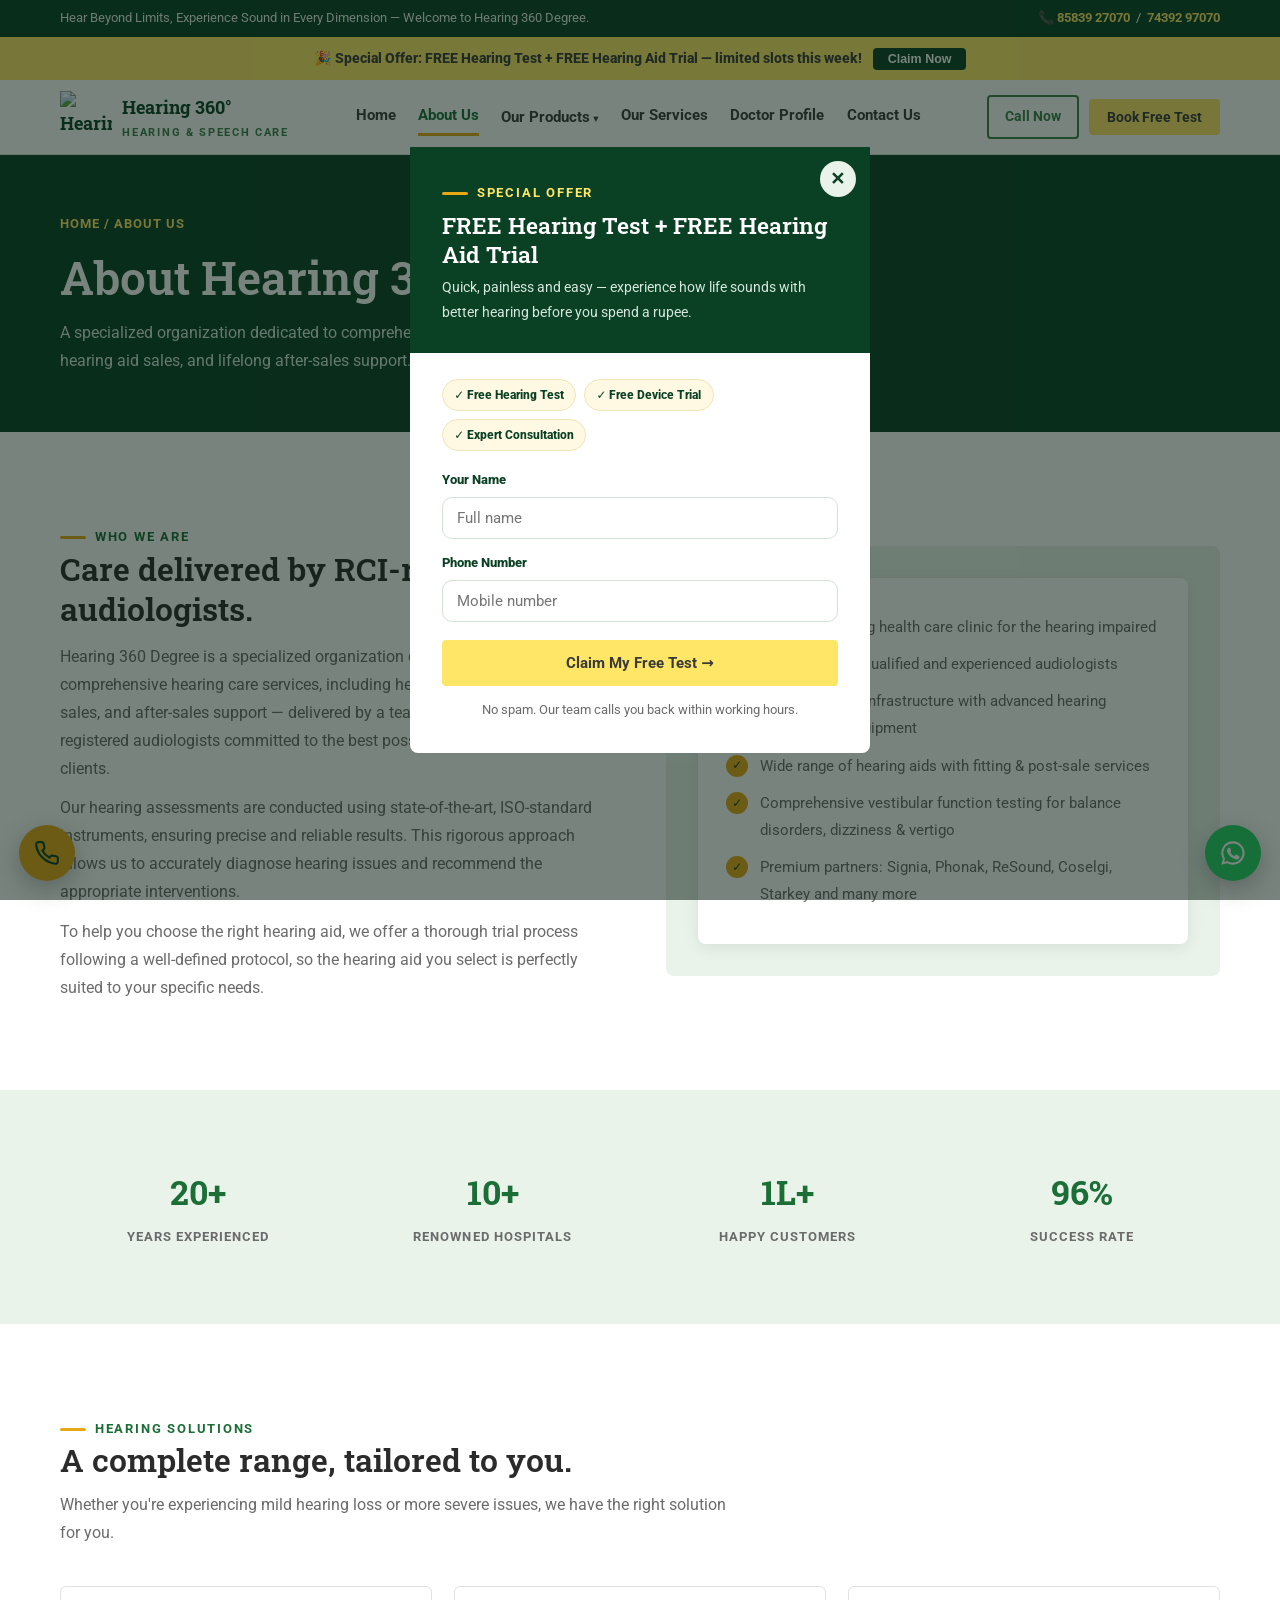
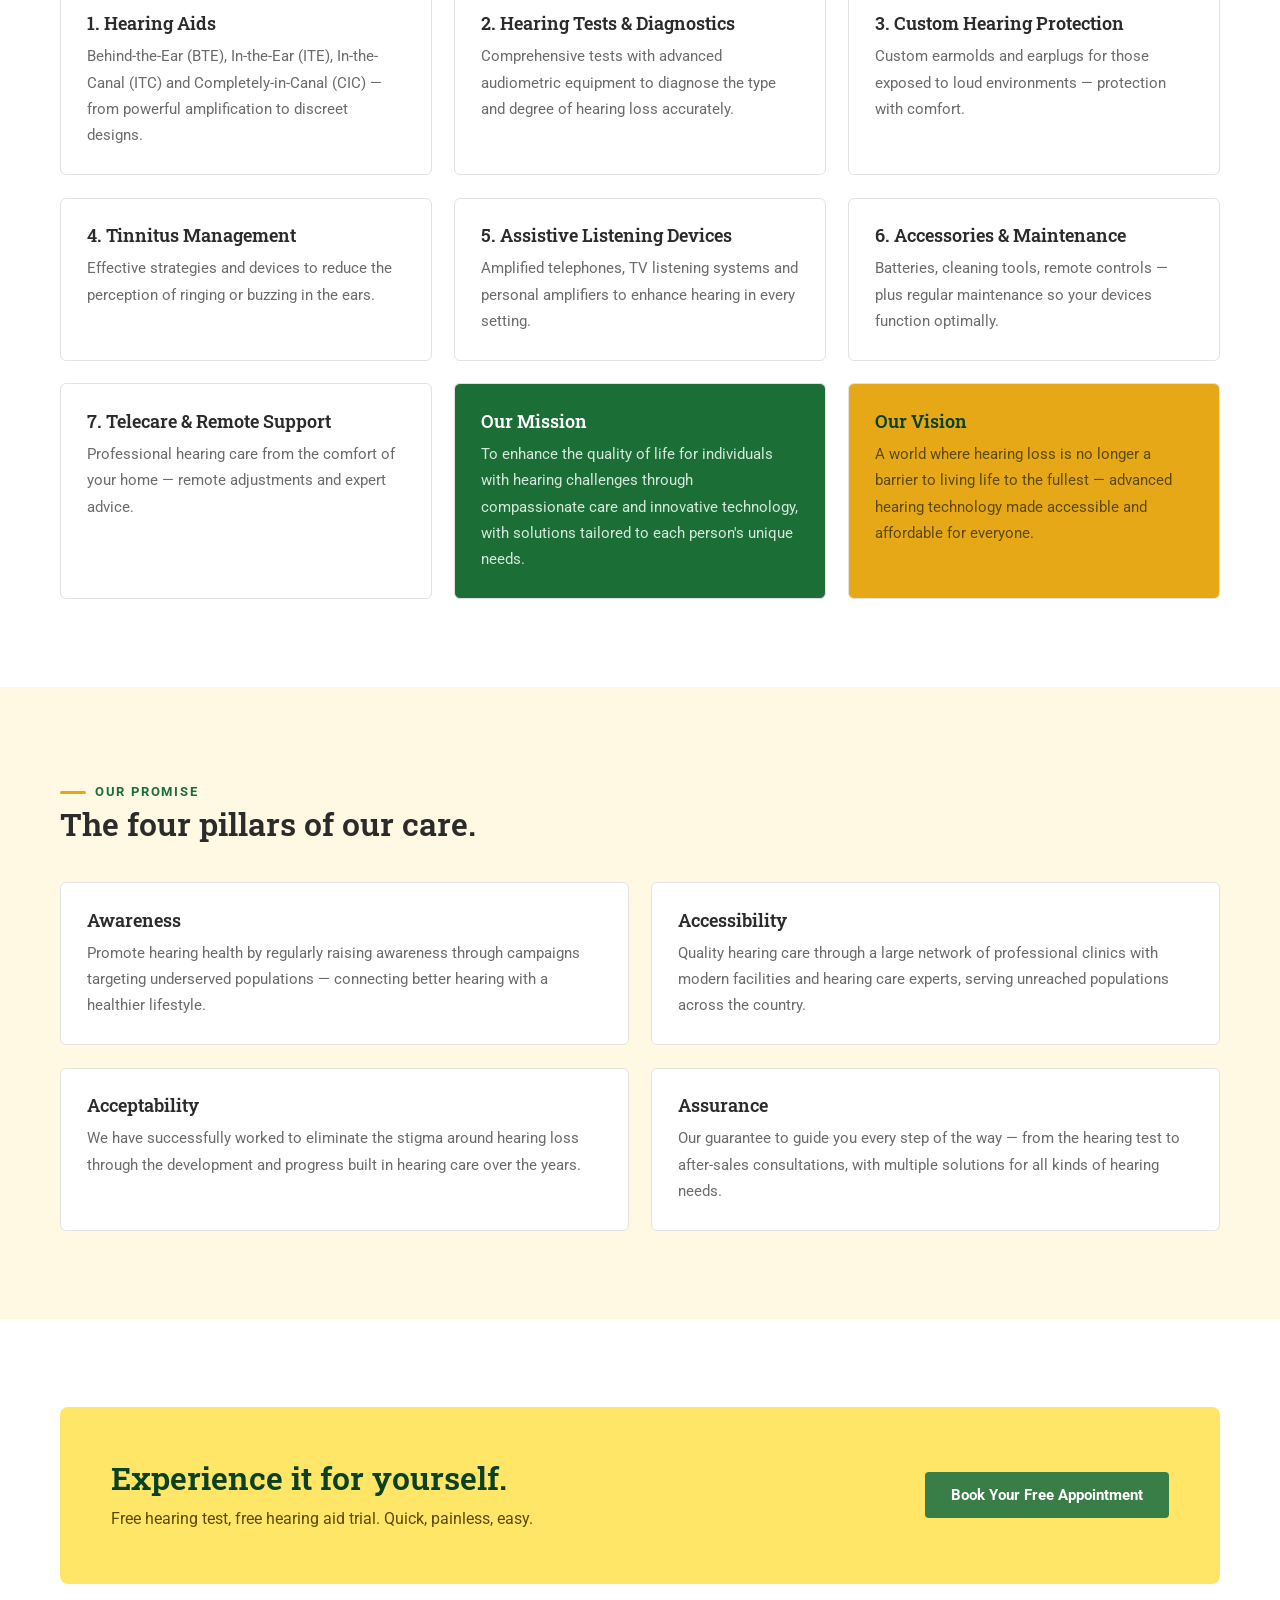
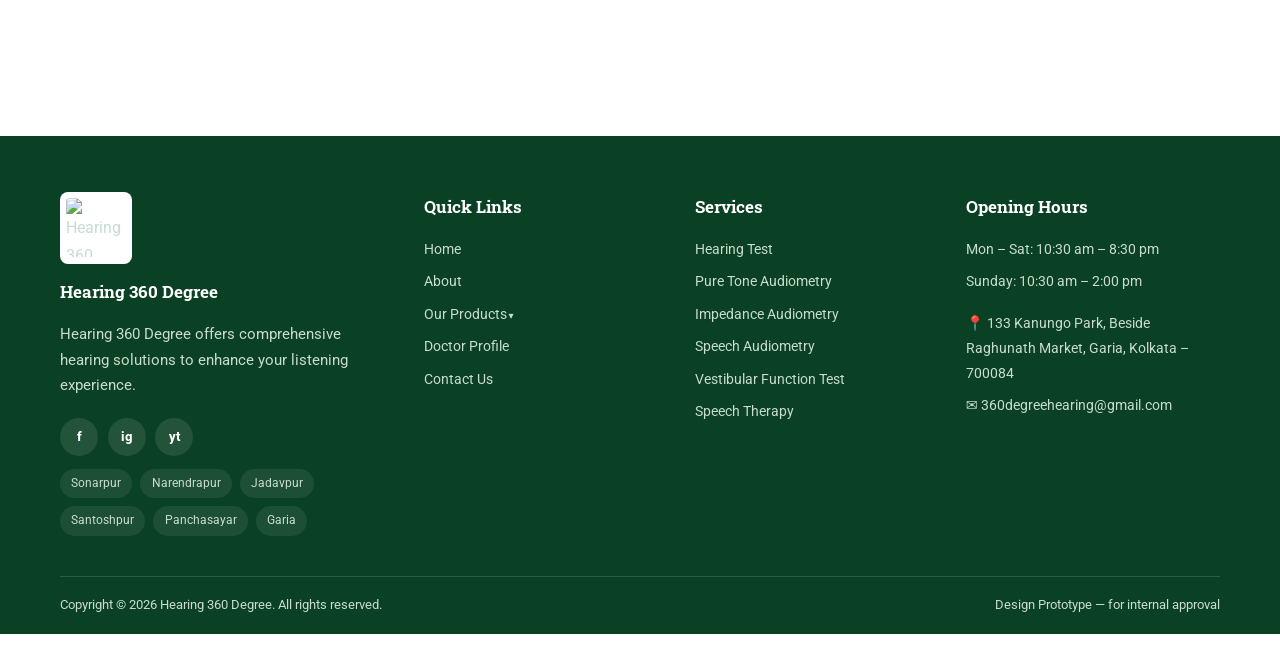
==== commit 8ad6d49b: "Update project files" ====
--- a/about.html
+++ b/about.html
@@ -145,7 +145,7 @@
 <footer class="footer">
   <div class="container footer-top">
     <div>
-      <img class="footer-logo" src="https://hearingaidskolkata.com/wp-content/uploads/2025/04/Hearing-360-Degree-Logo-300x300.jpg" alt="Hearing 360 Degree" width="64" height="64" loading="lazy"><h4>Hearing 360 Degree</h4>
+      <img class="footer-logo" src="https://hearingaidskolkata.com/wp-content/uploads/2025/04/Hearing-360-Degree-Logo-300x300.jpg" alt="Hearing 360 Degree" width="72" height="72" loading="lazy"><h4>Hearing 360 Degree</h4>
       <p class="about-txt">Hearing 360 Degree offers comprehensive hearing solutions to enhance your listening experience.</p>
       <div class="social">
         <a href="https://www.facebook.com/people/Hearing-360-Degree/61570909812845/" aria-label="Facebook">f</a>
--- a/css/style.css
+++ b/css/style.css
@@ -87,6 +87,7 @@
 .highlights{background:var(--yellow-050);border-block:1px solid #F1E4B8}
 .highlights .container{display:grid;grid-template-columns:repeat(3,1fr);gap:1rem;padding:1.4rem 0}
 .hl-card{display:flex;gap:.9rem;align-items:center;background:#fff;border:1px solid #F0E6C4;border-radius:var(--radius);padding:1rem 1.1rem}
+.hl-card img{width:52px;height:52px;object-fit:cover;border-radius:6px;flex:none;background:#fff}
 .hl-card .num{font-family:var(--font-display);font-size:1.5rem;color:var(--yellow-500);font-weight:700}
 .hl-card b{color:var(--green-900);display:block;font-size:.95rem}
 .hl-card span{font-size:.82rem;color:var(--ink-soft)}
@@ -100,6 +101,9 @@
 .card h3{margin-bottom:.5rem}
 .card p{color:var(--ink-soft);font-size:.94rem}
 .card .link{display:inline-flex;align-items:center;gap:.35rem;margin-top:.9rem;font-weight:700;color:var(--green-700);font-size:.9rem}
+
+.product-preview-card{text-align:center}
+.product-preview-card img{width:calc(100% + 3.2rem);max-width:none;margin:-1.6rem -1.6rem 1.1rem;height:160px;object-fit:cover;border-radius:6px 6px 0 0}
 .card .link:hover{color:var(--green-900)}
 
 /* ---------- Split sections ---------- */
@@ -112,7 +116,8 @@
 .doctor-band{background:var(--green-900);color:#fff;border-radius:10px;padding:clamp(2rem,5vw,3.5rem);display:grid;grid-template-columns:auto 1fr auto;gap:2.5rem;align-items:center}
 .doctor-band h2{color:#fff}
 .doctor-band p{color:#D6E8DD;max-width:560px;margin-top:.6rem}
-.avatar{width:150px;height:150px;border-radius:50%;background:var(--yellow-050);border:5px solid var(--yellow-500);display:grid;place-items:center;color:var(--green-700)}
+.avatar{width:150px;height:150px;border-radius:50%;background:var(--yellow-050);border:5px solid var(--yellow-500);display:grid;place-items:center;color:var(--green-700);overflow:hidden;flex:none}
+.avatar img{width:100%;height:100%;object-fit:cover}
 .badge-row{display:flex;gap:.6rem;flex-wrap:wrap;margin-top:1rem}
 .badge{background:rgba(255,255,255,.12);border:1px solid rgba(255,255,255,.25);color:#fff;font-size:.78rem;font-weight:700;padding:.3rem .8rem;border-radius:999px}
 
@@ -247,8 +252,8 @@
 
 /* ============ v2: marketing upgrades ============ */
 /* Real logo */
-.logo-img{width:52px;height:52px;border-radius:50%;object-fit:cover;border:2px solid var(--yellow-500);background:#fff}
-.footer-logo{width:64px;height:64px;border-radius:50%;border:2px solid var(--yellow-500);margin-bottom:.8rem;background:#fff}
+.logo-img{width:52px;height:52px;object-fit:contain}
+.footer-logo{width:72px;height:72px;object-fit:contain;background:#fff;border-radius:8px;padding:.4rem;margin-bottom:.8rem}
 
 /* Hero photo card */
 .hero-photo{position:relative;border-radius:8px;overflow:hidden;border:4px solid #fff;box-shadow:0 2px 14px rgba(0,0,0,.18)}
@@ -271,8 +276,12 @@
 .trust-card .big{font-family:var(--font-display);font-size:2rem;color:var(--yellow-500);font-weight:700}
 
 /* Hearing aid types */
-.type-card{display:flex;flex-direction:column}
-.type-card .type-abbr{font-family:var(--font-display);font-weight:700;font-size:1.5rem;color:var(--green-700);background:var(--yellow-050);border:1px solid #F1E4B8;border-radius:12px;width:76px;text-align:center;padding:.35rem 0;margin-bottom:.9rem}
+.type-card{display:flex;flex-direction:column;padding:.9rem}
+.type-photo{position:relative;border-radius:4px;overflow:hidden;margin-bottom:1rem;height:150px}
+.type-photo img{width:100%;height:100%;object-fit:cover}
+.type-card .type-abbr{position:absolute;top:.6rem;left:.6rem;font-family:var(--font-display);font-weight:700;font-size:.9rem;color:var(--green-900);background:var(--yellow-300);border-radius:4px;padding:.2rem .6rem;letter-spacing:.03em}
+.type-card h3,.type-card p{padding-inline:.6rem}
+.type-card p{padding-bottom:.5rem}
 
 /* Do's & Don'ts */
 .dd-card ul{margin-top:.6rem}
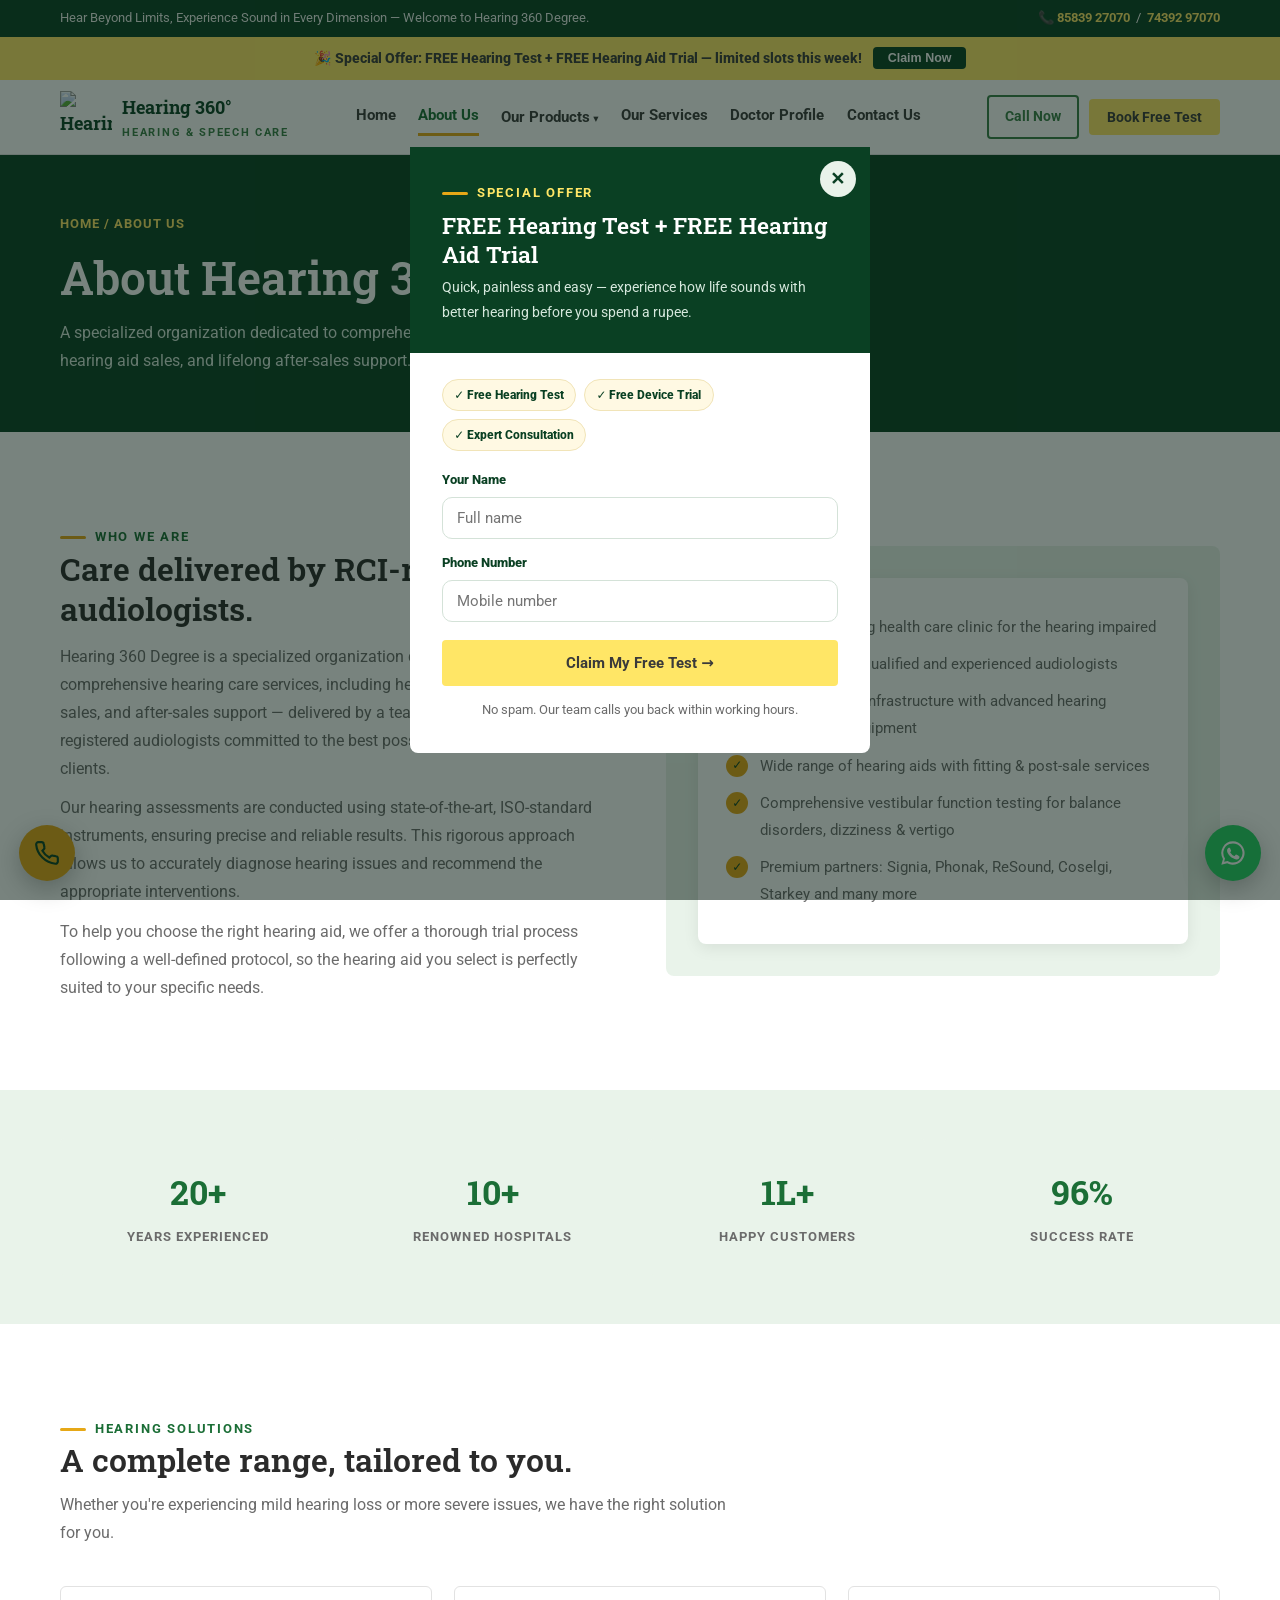
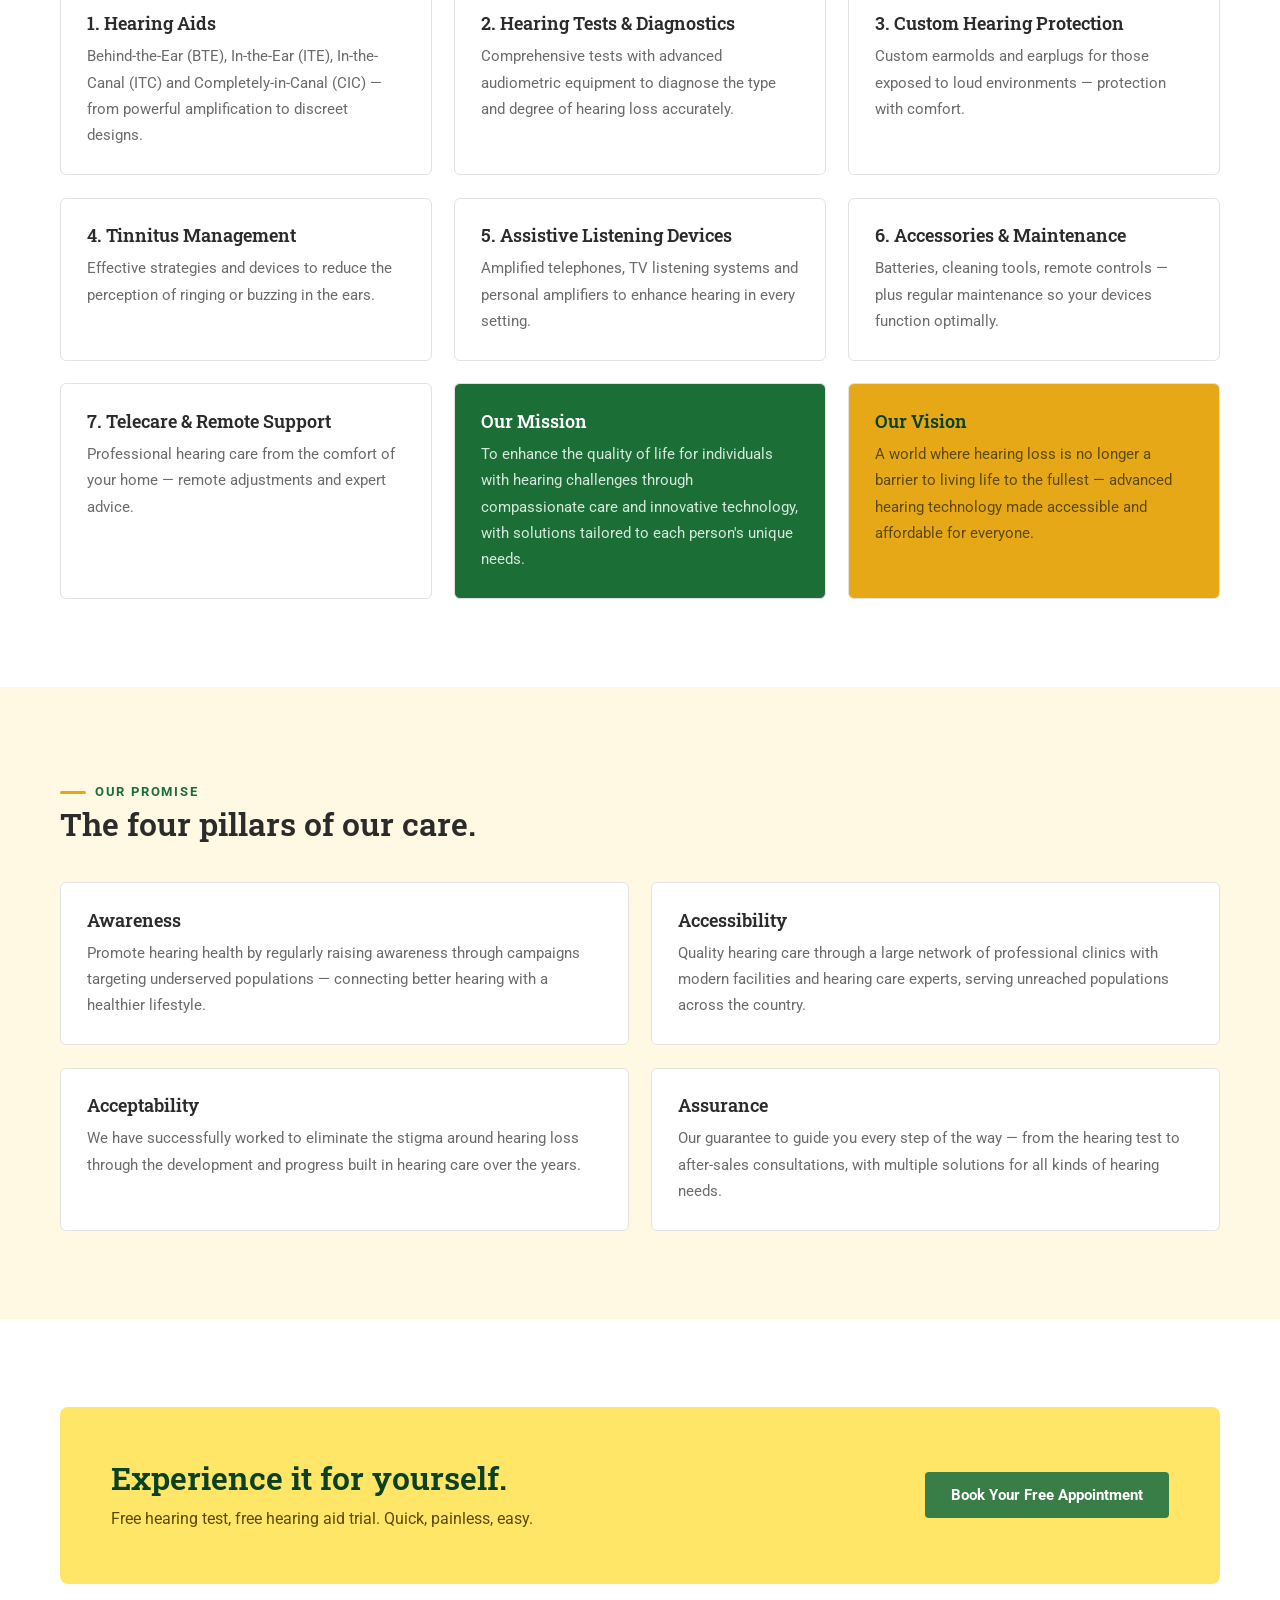
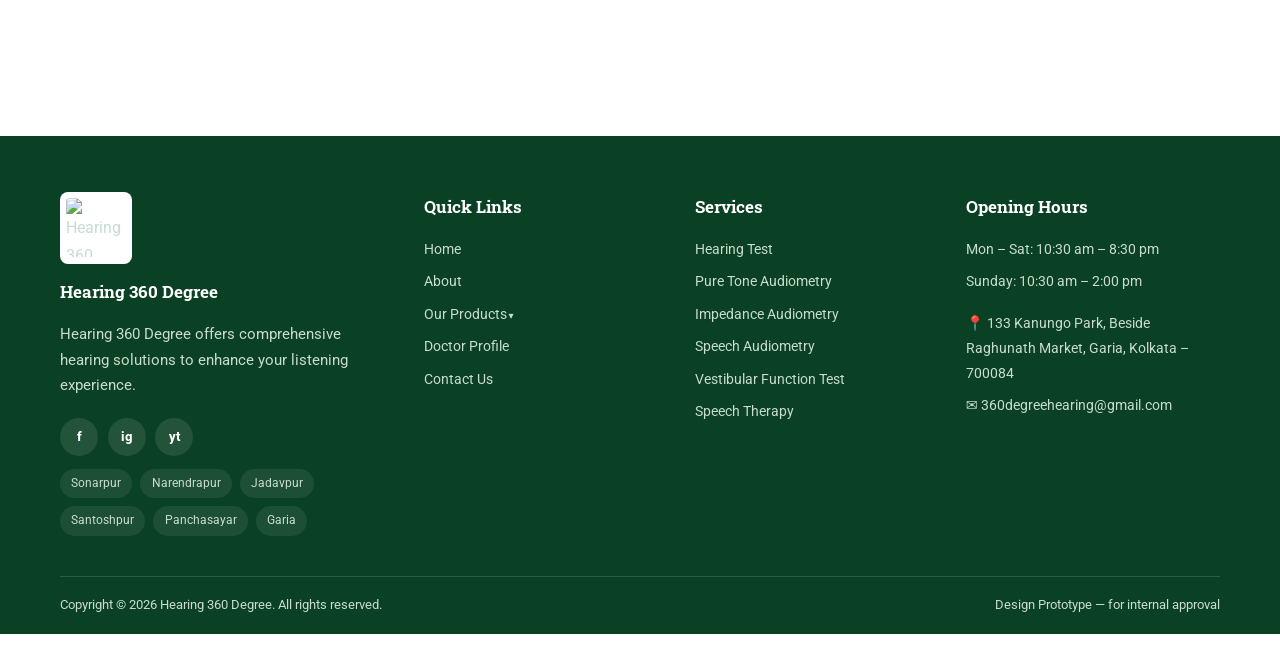
==== commit a2c488c6: "updated" ====
--- a/about.html
+++ b/about.html
@@ -19,7 +19,7 @@
 </div>
 
 
-<div class="offer-ribbon">🎉 Special Offer: FREE Hearing Test + FREE Hearing Aid Trial — limited slots this week!<button data-open-offer>Claim Now</button></div>
+<div class="offer-ribbon"><span class="offer-text">🎉 Special Offer: FREE Hearing Test + FREE Hearing Aid Trial — limited slots this week!</span><button data-open-offer>Claim Now</button></div>
 <!-- Header -->
 <header class="header">
   <div class="container">
--- a/css/style.css
+++ b/css/style.css
@@ -98,6 +98,7 @@
 .card{background:var(--white);border:1px solid #E2E2E2;border-radius:var(--radius);padding:1.6rem;transition:border-color .2s,box-shadow .2s}
 .card:hover{box-shadow:var(--shadow);border-color:var(--green-500)}
 .card .icon{width:48px;height:48px;border-radius:6px;background:var(--green-100);display:grid;place-items:center;margin-bottom:1rem;color:var(--green-700)}
+.card .thumb{width:100%;height:160px;object-fit:cover;border-radius:8px;margin-bottom:1rem;display:block}
 .card h3{margin-bottom:.5rem}
 .card p{color:var(--ink-soft);font-size:.94rem}
 .card .link{display:inline-flex;align-items:center;gap:.35rem;margin-top:.9rem;font-weight:700;color:var(--green-700);font-size:.9rem}
@@ -245,6 +246,7 @@
   .nav-toggle.open span:nth-child(2){opacity:0}
   .nav-toggle.open span:nth-child(3){transform:translateY(-8px) rotate(-45deg)}
   .header-cta .btn-outline{display:none}
+  .header-cta .btn-yellow{display:none}
   .topbar .tag{display:none}
   .footer-top{grid-template-columns:1fr}
   .cta-band{flex-direction:column;text-align:center}
@@ -264,8 +266,14 @@
 .hero-float span{font-size:.7rem;color:var(--ink-soft);display:block}
 
 /* Offer ribbon */
-.offer-ribbon{background:var(--yellow-300);color:#3A3A3A;text-align:center;font-weight:800;font-size:.88rem;padding:.55rem 1rem}
-.offer-ribbon button{background:var(--green-900);color:#fff;border:0;border-radius:4px;padding:.25rem .9rem;font-weight:800;font-size:.78rem;cursor:pointer;margin-left:.7rem}
+.offer-ribbon{background:var(--yellow-300);color:#3A3A3A;font-weight:800;font-size:.88rem;padding:.55rem 1rem;display:flex;align-items:center;justify-content:center;gap:.7rem}
+.offer-ribbon .offer-text{overflow:hidden;text-overflow:ellipsis;white-space:nowrap}
+.offer-ribbon button{flex:none;background:var(--green-900);color:#fff;border:0;border-radius:4px;padding:.25rem .9rem;font-weight:800;font-size:.78rem;cursor:pointer}
+@media (max-width:680px){
+  .offer-ribbon{font-size:.72rem;padding:.5rem .8rem;gap:.5rem}
+  .offer-ribbon .offer-text{font-size:.7rem}
+  .offer-ribbon button{font-size:.68rem;padding:.22rem .65rem}
+}
 
 /* Why-choose two-column checklist */
 .why-grid{display:grid;grid-template-columns:1fr 1fr;gap:.4rem 2.5rem}
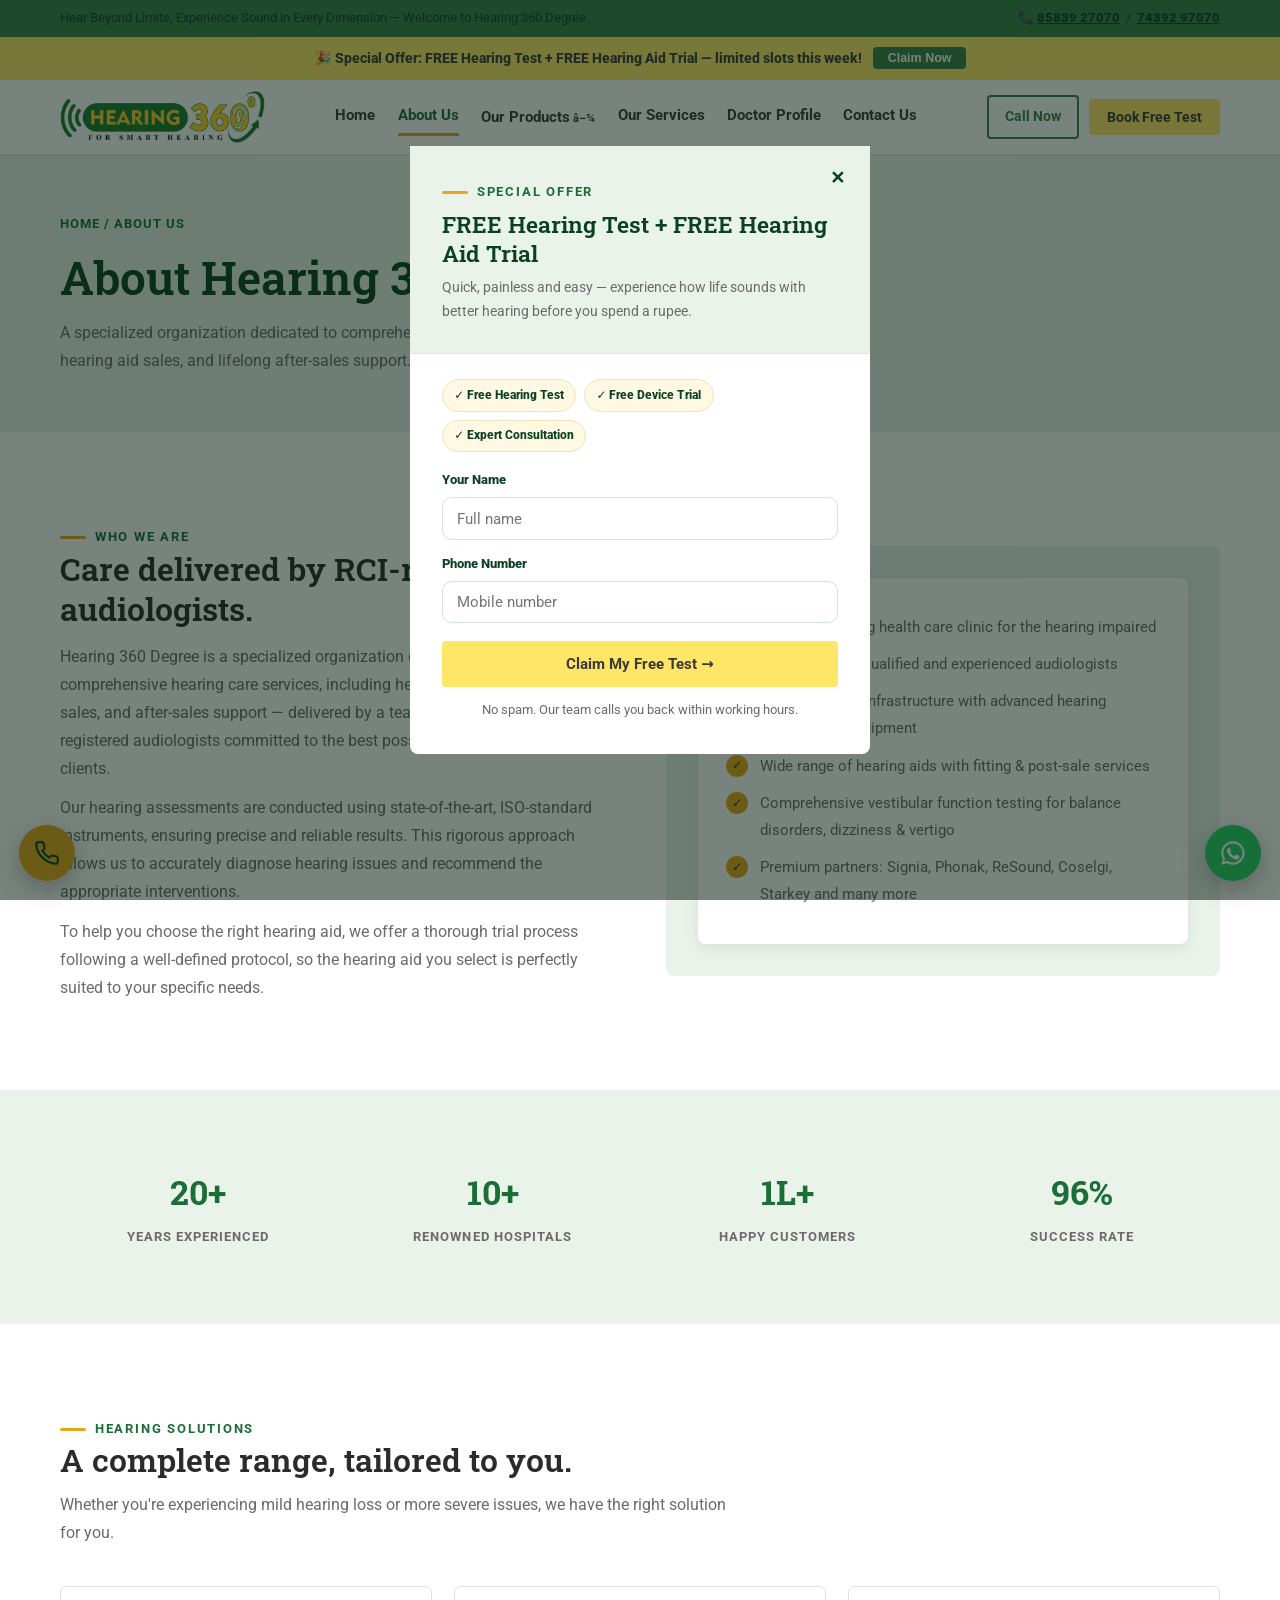
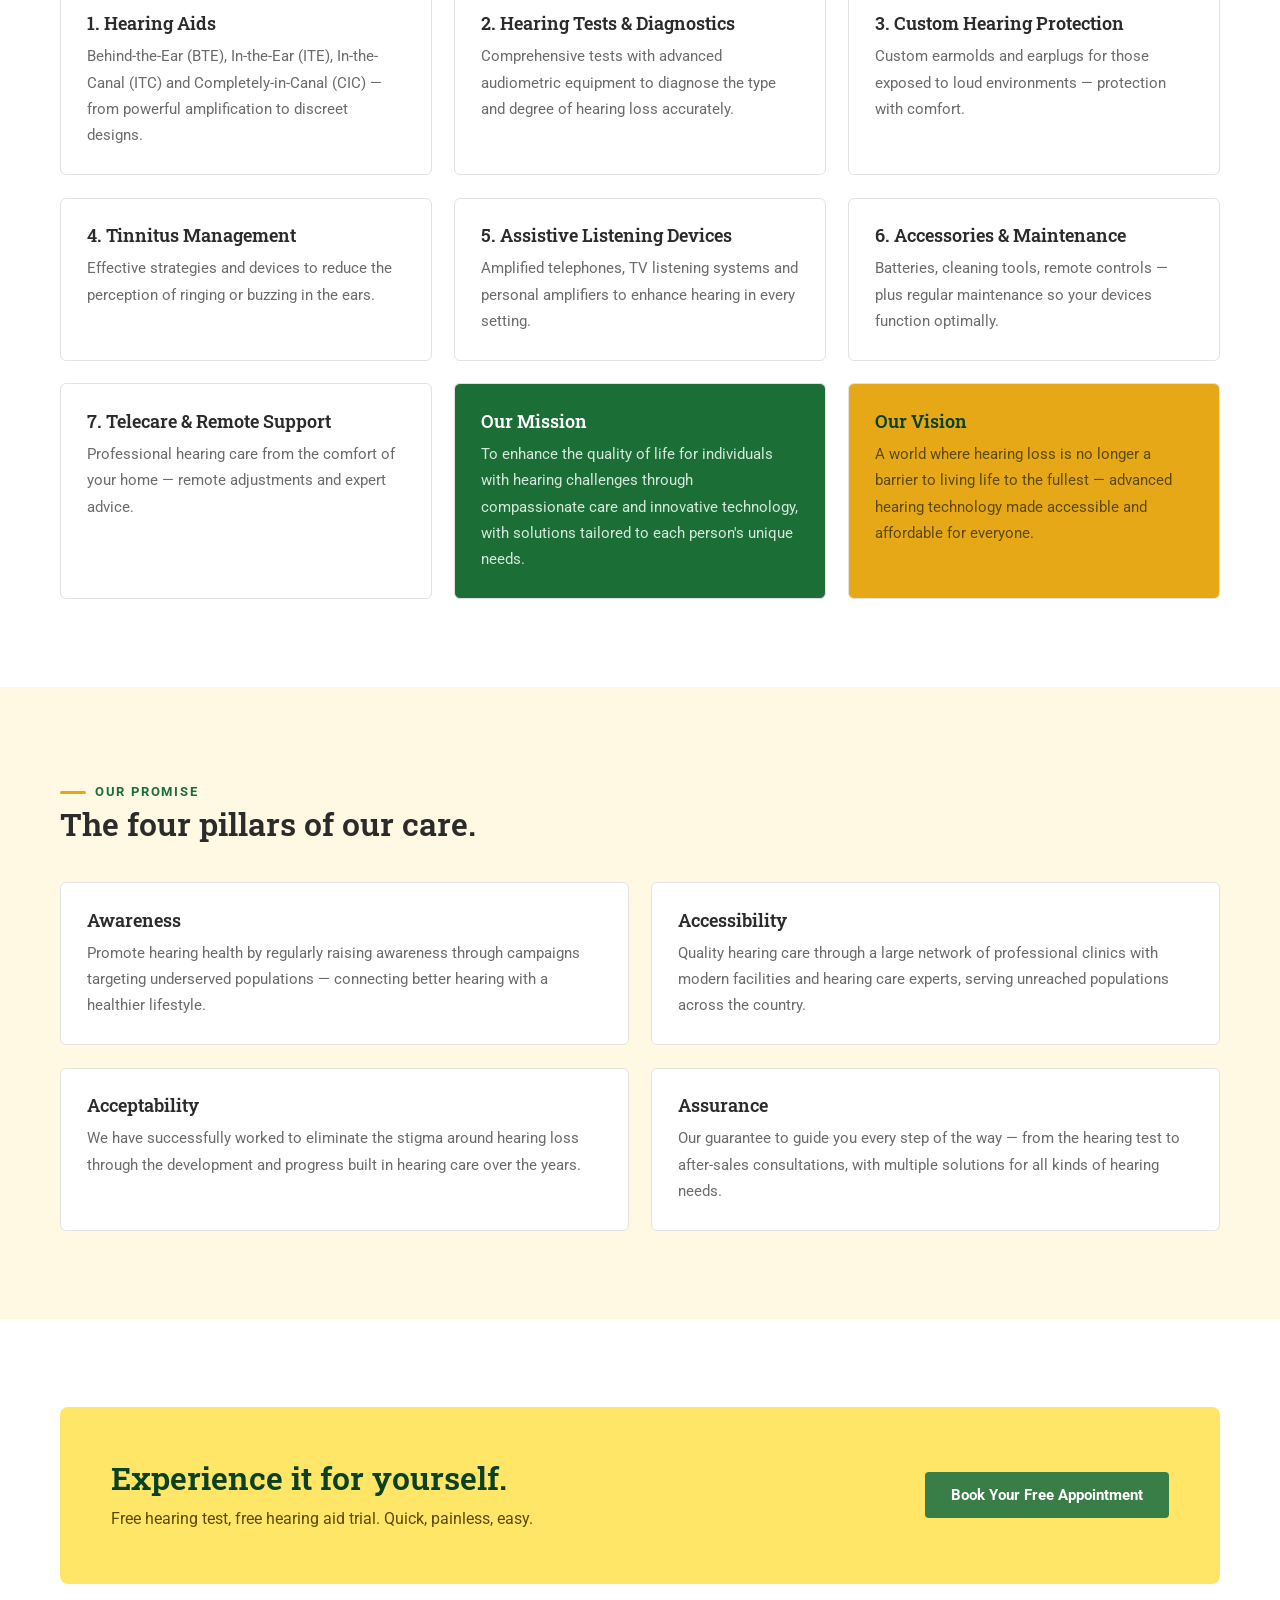
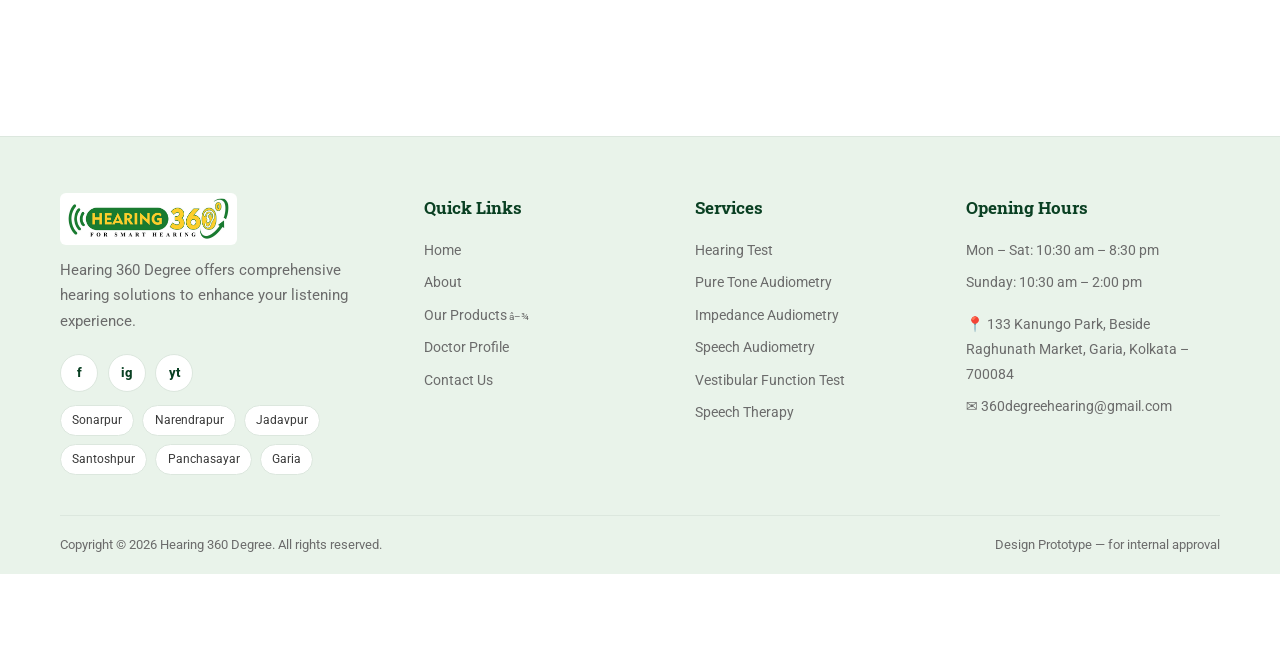
==== commit acd093fe: "updated" ====
--- a/about.html
+++ b/about.html
@@ -23,9 +23,8 @@
 <!-- Header -->
 <header class="header">
   <div class="container">
-    <a class="brand" href="index.html">
-      <img class="logo-img" src="https://hearingaidskolkata.com/wp-content/uploads/2025/04/Hearing-360-Degree-Logo-300x300.jpg" alt="Hearing 360 Degree logo" width="52" height="52" loading="eager">
-      <span>Hearing 360°<small>Hearing &amp; Speech Care</small></span>
+    <a class="brand" href="index.html" aria-label="Hearing 360 Degree">
+      <img class="logo-img" src="images/logo.png" alt="Hearing 360 Degree — For Smart Hearing" width="200" height="56" loading="eager">
     </a>
     <nav class="nav" aria-label="Main">
       <a href="index.html">Home</a>
@@ -145,7 +144,7 @@
 <footer class="footer">
   <div class="container footer-top">
     <div>
-      <img class="footer-logo" src="https://hearingaidskolkata.com/wp-content/uploads/2025/04/Hearing-360-Degree-Logo-300x300.jpg" alt="Hearing 360 Degree" width="72" height="72" loading="lazy"><h4>Hearing 360 Degree</h4>
+      <img class="footer-logo" src="images/logo.png" alt="Hearing 360 Degree — For Smart Hearing" width="180" height="50" loading="lazy">
       <p class="about-txt">Hearing 360 Degree offers comprehensive hearing solutions to enhance your listening experience.</p>
       <div class="social">
         <a href="https://www.facebook.com/people/Hearing-360-Degree/61570909812845/" aria-label="Facebook">f</a>
--- a/css/style.css
+++ b/css/style.css
@@ -1,5 +1,5 @@
 /* ============================================================
-   Hearing 360 Degree — Design Prototype
+   Hearing 360 Degree â€” Design Prototype
    Palette: brand green + corporate yellow (per client brand)
    ============================================================ */
 :root{
@@ -50,9 +50,9 @@
 .btn-sm{padding:.5rem 1rem;font-size:.85rem}
 
 /* ---------- Top bar ---------- */
-.topbar{background:var(--green-900);color:#fff;font-size:.82rem;padding:.45rem 0}
+.topbar{background:var(--green-500);color:var(--green-900);font-size:.82rem;padding:.45rem 0}
 .topbar .container{display:flex;justify-content:space-between;gap:1rem;align-items:center;flex-wrap:wrap}
-.topbar a{color:var(--yellow-300);font-weight:700}
+.topbar a{color:var(--green-900);font-weight:800;text-decoration:underline}
 .topbar .tag{opacity:.92}
 
 /* ---------- Header ---------- */
@@ -69,28 +69,43 @@
 .nav-toggle span{display:block;width:26px;height:3px;background:var(--green-900);margin:5px 0;border-radius:2px;transition:.2s}
 
 /* ---------- Hero ---------- */
-.hero{position:relative;background:var(--green-900);color:#fff;padding:clamp(2.8rem,6vw,4.5rem) 0}
-.hero .eyebrow{color:var(--yellow-300)}
-.hero .eyebrow::before{background:var(--yellow-300)}
-.hero h1{color:#fff}
-.hero h1 em{font-style:normal;color:var(--yellow-300)}
-.hero p{color:#D3E0D6;max-width:520px;margin:1.1rem 0 1.8rem}
+.hero{position:relative;background:var(--green-100);color:var(--ink);padding:clamp(2.8rem,6vw,4.5rem) 0}
+.hero h1 em{font-style:normal;color:var(--green-700)}
+.hero p{color:var(--ink-soft);max-width:520px;margin:1.1rem 0 1.8rem}
 .hero-grid{display:grid;grid-template-columns:1.15fr .85fr;gap:3rem;align-items:center}
 .hero-actions{display:flex;gap:.8rem;flex-wrap:wrap}
-.hero-trust{display:flex;gap:2rem;margin-top:2rem;flex-wrap:wrap;border-top:1px solid rgba(255,255,255,.18);padding-top:1.4rem}
-.hero-trust b{display:block;font-family:var(--font-display);font-size:1.4rem;color:var(--yellow-300)}
-.hero-trust span{font-size:.82rem;color:#CBE2D3}
+.hero-trust{display:flex;gap:2rem;margin-top:2rem;flex-wrap:wrap;border-top:1px solid #DCE7DE;padding-top:1.4rem}
+.hero-trust b{display:block;font-family:var(--font-display);font-size:1.4rem;color:var(--green-700)}
+.hero-trust span{font-size:.82rem;color:var(--ink-soft)}
+@media (max-width:680px){
+  .hero-trust{flex-wrap:nowrap;gap:.6rem;justify-content:space-between}
+  .hero-trust>div{flex:1;min-width:0}
+  .hero-trust b{font-size:1.05rem}
+  .hero-trust span{font-size:.68rem;white-space:nowrap;overflow:hidden;text-overflow:ellipsis;display:block}
+}
 .rings{position:relative;aspect-ratio:1;display:grid;place-items:center}
 .rings svg{width:100%;height:auto}
 
 /* ---------- Highlight slider (hero product strip) ---------- */
-.highlights{background:var(--yellow-050);border-block:1px solid #F1E4B8}
-.highlights .container{display:grid;grid-template-columns:repeat(3,1fr);gap:1rem;padding:1.4rem 0}
-.hl-card{display:flex;gap:.9rem;align-items:center;background:#fff;border:1px solid #F0E6C4;border-radius:var(--radius);padding:1rem 1.1rem}
+.highlights{background:var(--yellow-050);border-block:1px solid #F1E4B8;padding:1.4rem 0}
+.hl-slider{display:flex;align-items:center;gap:.7rem}
+.hl-track{position:relative;flex:1;display:flex;overflow-x:auto;scroll-snap-type:x mandatory;scroll-behavior:smooth;scrollbar-width:none;-ms-overflow-style:none}
+.hl-track::-webkit-scrollbar{display:none}
+.hl-card{scroll-snap-align:start;flex:0 0 100%;display:flex;gap:.9rem;align-items:center;background:#fff;border:1px solid #F0E6C4;border-radius:var(--radius);padding:1rem 1.1rem}
 .hl-card img{width:52px;height:52px;object-fit:cover;border-radius:6px;flex:none;background:#fff}
 .hl-card .num{font-family:var(--font-display);font-size:1.5rem;color:var(--yellow-500);font-weight:700}
 .hl-card b{color:var(--green-900);display:block;font-size:.95rem}
 .hl-card span{font-size:.82rem;color:var(--ink-soft)}
+.hl-arrow{flex:none;width:34px;height:34px;border-radius:50%;border:1px solid #F0E6C4;background:#fff;color:var(--green-700);font-size:1.25rem;line-height:1;cursor:pointer;display:grid;place-items:center;transition:.2s}
+.hl-arrow:hover{background:var(--green-700);color:#fff;border-color:var(--green-700)}
+.hl-dots{display:flex;justify-content:center;gap:.4rem;padding-top:.9rem}
+.hl-dots button{width:8px;height:8px;padding:0;border:0;border-radius:4px;background:#E7D9A0;cursor:pointer;transition:.2s}
+@media (min-width:860px){
+  .hl-track{gap:1rem;overflow:visible;scroll-snap-type:none}
+  .hl-card{flex:1 1 0}
+  .hl-arrow,.hl-dots{display:none}
+}
+.hl-dots button.active{background:var(--green-700);width:20px}
 
 /* ---------- Cards / grids ---------- */
 .grid-3{display:grid;grid-template-columns:repeat(3,1fr);gap:1.4rem}
@@ -111,16 +126,16 @@
 .split{display:grid;grid-template-columns:1fr 1fr;gap:3.2rem;align-items:center}
 .split .visual{background:var(--green-100);border-radius:8px;padding:2rem;display:grid;place-items:center;min-height:320px;position:relative;overflow:hidden}
 .checklist li{display:flex;gap:.7rem;margin:.65rem 0;color:var(--ink-soft);font-size:.96rem}
-.checklist li::before{content:"✓";flex:none;width:22px;height:22px;border-radius:50%;background:var(--yellow-500);color:var(--green-900);font-weight:800;display:grid;place-items:center;font-size:.75rem;margin-top:.15rem}
+.checklist li::before{content:"\2713";flex:none;width:22px;height:22px;border-radius:50%;background:var(--yellow-500);color:var(--green-900);font-weight:800;display:grid;place-items:center;font-size:.75rem;margin-top:.15rem}
 
 /* ---------- Doctor band ---------- */
-.doctor-band{background:var(--green-900);color:#fff;border-radius:10px;padding:clamp(2rem,5vw,3.5rem);display:grid;grid-template-columns:auto 1fr auto;gap:2.5rem;align-items:center}
-.doctor-band h2{color:#fff}
-.doctor-band p{color:#D6E8DD;max-width:560px;margin-top:.6rem}
+.doctor-band{background:var(--green-100);color:var(--ink);border-radius:10px;padding:clamp(2rem,5vw,3.5rem);display:grid;grid-template-columns:auto 1fr auto;gap:2.5rem;align-items:center}
+.doctor-band h2{color:var(--green-900)}
+.doctor-band p{color:var(--ink-soft);max-width:560px;margin-top:.6rem}
 .avatar{width:150px;height:150px;border-radius:50%;background:var(--yellow-050);border:5px solid var(--yellow-500);display:grid;place-items:center;color:var(--green-700);overflow:hidden;flex:none}
 .avatar img{width:100%;height:100%;object-fit:cover}
 .badge-row{display:flex;gap:.6rem;flex-wrap:wrap;margin-top:1rem}
-.badge{background:rgba(255,255,255,.12);border:1px solid rgba(255,255,255,.25);color:#fff;font-size:.78rem;font-weight:700;padding:.3rem .8rem;border-radius:999px}
+.badge{background:#fff;border:1px solid #D7EAC6;color:var(--green-900);font-size:.78rem;font-weight:700;padding:.3rem .8rem;border-radius:999px}
 
 /* ---------- Steps ---------- */
 .steps{counter-reset:step}
@@ -151,7 +166,7 @@
 .faq details{background:#fff;border:1px solid #E7EEE8;border-radius:12px;margin-bottom:.8rem;overflow:hidden}
 .faq summary{cursor:pointer;font-weight:700;padding:1rem 1.3rem;color:var(--green-900);list-style:none;display:flex;justify-content:space-between;align-items:center}
 .faq summary::after{content:"+";font-family:var(--font-display);font-size:1.3rem;color:var(--yellow-500)}
-.faq details[open] summary::after{content:"–"}
+.faq details[open] summary::after{content:"â€“"}
 .faq details p{padding:0 1.3rem 1.2rem;color:var(--ink-soft);font-size:.94rem}
 
 /* ---------- CTA band ---------- */
@@ -160,10 +175,10 @@
 .cta-band p{color:#5c4a08;margin-top:.4rem}
 
 /* ---------- Page hero (inner pages) ---------- */
-.page-hero{background:var(--green-900);color:#fff;padding:clamp(2.4rem,5vw,3.6rem) 0}
-.page-hero h1{color:#fff}
-.page-hero p{color:#D6E8DD;max-width:640px;margin-top:.8rem}
-.crumbs{font-size:.8rem;color:var(--yellow-300);font-weight:700;letter-spacing:.08em;text-transform:uppercase;margin-bottom:.8rem}
+.page-hero{background:var(--green-100);color:var(--ink);padding:clamp(2.4rem,5vw,3.6rem) 0}
+.page-hero h1{color:var(--green-900)}
+.page-hero p{color:var(--ink-soft);max-width:640px;margin-top:.8rem}
+.crumbs{font-size:.8rem;color:var(--green-700);font-weight:700;letter-spacing:.08em;text-transform:uppercase;margin-bottom:.8rem}
 
 /* ---------- Stats ---------- */
 .stats{display:grid;grid-template-columns:repeat(4,1fr);gap:1.2rem}
@@ -201,19 +216,19 @@
 .modal-box .sub{font-size:.88rem;color:var(--ink-soft);margin-bottom:1.2rem}
 
 /* ---------- Footer ---------- */
-.footer{background:var(--green-900);color:#C9DCCF;margin-top:4rem}
+.footer{background:var(--green-100);color:var(--ink-soft);margin-top:4rem;border-top:1px solid #DCE7DE}
 .footer-top{display:grid;grid-template-columns:1.4fr 1fr 1fr 1.1fr;gap:2.5rem;padding:3.5rem 0 2.5rem}
-.footer h4{color:#fff;font-family:var(--font-display);margin-bottom:1rem;font-size:1.05rem}
-.footer a:hover{color:var(--yellow-300)}
+.footer h4{color:var(--green-900);font-family:var(--font-display);margin-bottom:1rem;font-size:1.05rem}
+.footer a:hover{color:var(--green-700)}
 .footer li{margin:.45rem 0;font-size:.9rem}
 .footer .about-txt{font-size:.92rem;margin:.8rem 0 1.2rem}
 .social{display:flex;gap:.6rem}
-.social a{width:38px;height:38px;border-radius:50%;background:rgba(255,255,255,.1);display:grid;place-items:center;color:#fff;font-size:.8rem;font-weight:800}
+.social a{width:38px;height:38px;border-radius:50%;background:#fff;border:1px solid #DCE7DE;display:grid;place-items:center;color:var(--green-900);font-size:.8rem;font-weight:800}
 .social a:hover{background:var(--yellow-500);color:var(--green-900)}
 .areas{display:flex;flex-wrap:wrap;gap:.5rem;margin-top:.8rem}
-.areas a{font-size:.76rem;background:rgba(255,255,255,.08);padding:.25rem .7rem;border-radius:999px}
-.footer-bottom{border-top:1px solid rgba(255,255,255,.14);padding:1.1rem 0;font-size:.8rem;display:flex;justify-content:space-between;gap:1rem;flex-wrap:wrap}
-.footer-bottom a{color:var(--yellow-300)}
+.areas a{font-size:.76rem;background:#fff;border:1px solid #DCE7DE;color:var(--ink);padding:.25rem .7rem;border-radius:999px}
+.footer-bottom{border-top:1px solid #DCE7DE;padding:1.1rem 0;font-size:.8rem;display:flex;justify-content:space-between;gap:1rem;flex-wrap:wrap}
+.footer-bottom a{color:var(--green-700)}
 
 /* ---------- Floating actions ---------- */
 .float-wa{position:fixed;right:1.2rem;bottom:1.2rem;z-index:80;width:56px;height:56px;border-radius:50%;background:#25D366;display:grid;place-items:center;box-shadow:0 8px 24px rgba(0,0,0,.25);transition:.2s}
@@ -229,17 +244,17 @@
 /* ---------- Responsive ---------- */
 @media (max-width:980px){
   .hero-grid,.split,.contact-grid{grid-template-columns:1fr;gap:2rem}
-  .grid-3,.product-grid,.highlights .container{grid-template-columns:repeat(2,1fr)}
+  .grid-3,.product-grid{grid-template-columns:repeat(2,1fr)}
   .footer-top{grid-template-columns:1fr 1fr}
   .stats{grid-template-columns:repeat(2,1fr)}
   .doctor-band{grid-template-columns:1fr;text-align:center;justify-items:center}
   .rings{max-width:380px;margin-inline:auto}
 }
 @media (max-width:680px){
-  .grid-3,.grid-2,.product-grid,.highlights .container,.form-grid{grid-template-columns:1fr}
+  .grid-3,.grid-2,.product-grid,.form-grid{grid-template-columns:1fr}
   .form-grid .full{grid-column:auto}
-  .nav{position:fixed;inset:0 0 0 auto;width:min(320px,84vw);background:var(--green-900);flex-direction:column;align-items:flex-start;padding:5rem 2rem;gap:1.2rem;transform:translateX(100%);transition:.3s;z-index:70}
-  .nav a{color:#fff;font-size:1.1rem}
+  .nav{position:fixed;inset:0 0 0 auto;width:min(320px,84vw);background:#fff;box-shadow:-6px 0 24px rgba(0,0,0,.12);flex-direction:column;align-items:flex-start;padding:5rem 2rem;gap:1.2rem;transform:translateX(100%);transition:.3s;z-index:70}
+  .nav a{font-size:1.1rem}
   .nav.open{transform:none}
   .nav-toggle{display:block;z-index:80}
   .nav-toggle.open span:nth-child(1){transform:translateY(8px) rotate(45deg)}
@@ -253,9 +268,13 @@
 }
 
 /* ============ v2: marketing upgrades ============ */
-/* Real logo */
-.logo-img{width:52px;height:52px;object-fit:contain}
-.footer-logo{width:72px;height:72px;object-fit:contain;background:#fff;border-radius:8px;padding:.4rem;margin-bottom:.8rem}
+/* Real logo (wide wordmark) */
+.logo-img{width:auto;height:52px;max-width:210px;object-fit:contain;display:block}
+.footer-logo{width:auto;height:52px;max-width:200px;object-fit:contain;background:#fff;border-radius:6px;padding:.35rem .5rem;margin-bottom:.8rem}
+@media (max-width:680px){
+  .logo-img{height:42px;max-width:160px}
+  .lp-brand img{height:48px;max-width:190px}
+}
 
 /* Hero photo card */
 .hero-photo{position:relative;border-radius:8px;overflow:hidden;border:4px solid #fff;box-shadow:0 2px 14px rgba(0,0,0,.18)}
@@ -268,7 +287,7 @@
 /* Offer ribbon */
 .offer-ribbon{background:var(--yellow-300);color:#3A3A3A;font-weight:800;font-size:.88rem;padding:.55rem 1rem;display:flex;align-items:center;justify-content:center;gap:.7rem}
 .offer-ribbon .offer-text{overflow:hidden;text-overflow:ellipsis;white-space:nowrap}
-.offer-ribbon button{flex:none;background:var(--green-900);color:#fff;border:0;border-radius:4px;padding:.25rem .9rem;font-weight:800;font-size:.78rem;cursor:pointer}
+.offer-ribbon button{flex:none;background:var(--green-500);color:#fff;border:0;border-radius:4px;padding:.25rem .9rem;font-weight:800;font-size:.78rem;cursor:pointer}
 @media (max-width:680px){
   .offer-ribbon{font-size:.72rem;padding:.5rem .8rem;gap:.5rem}
   .offer-ribbon .offer-text{font-size:.7rem}
@@ -295,12 +314,12 @@
 .dd-card ul{margin-top:.6rem}
 .dd-card li{display:flex;gap:.6rem;margin:.5rem 0;font-size:.92rem;color:var(--ink-soft)}
 .dd-card li::before{flex:none;width:20px;height:20px;border-radius:50%;display:grid;place-items:center;font-size:.7rem;font-weight:800;margin-top:.15rem}
-.dd-do li::before{content:"✓";background:var(--green-100);color:var(--green-700)}
-.dd-dont li::before{content:"✕";background:#FDE8E8;color:#B42318}
+.dd-do li::before{content:"âœ“";background:var(--green-100);color:var(--green-700)}
+.dd-dont li::before{content:"âœ•";background:#FDE8E8;color:#B42318}
 
 /* Testimonials */
 .testi{background:#fff;border:1px solid #E7EEE8;border-radius:var(--radius);padding:1.6rem;position:relative}
-.testi::before{content:"“";position:absolute;top:.4rem;right:1.2rem;font-family:var(--font-display);font-size:4rem;color:var(--yellow-300);line-height:1}
+.testi::before{content:"â€œ";position:absolute;top:.4rem;right:1.2rem;font-family:var(--font-display);font-size:4rem;color:var(--yellow-300);line-height:1}
 .testi p{font-size:.93rem;color:var(--ink-soft);font-style:italic}
 .testi .who{display:flex;align-items:center;gap:.7rem;margin-top:1rem}
 .testi .who .dot{width:42px;height:42px;border-radius:50%;background:var(--green-100);display:grid;place-items:center;font-weight:800;color:var(--green-700)}
@@ -314,7 +333,7 @@
 .brands-strip span:hover{color:var(--green-700)}
 
 /* Sticky mobile CTA bar */
-.mobile-cta{display:none;position:fixed;bottom:0;left:0;right:0;z-index:75;background:var(--green-900);padding:.6rem .8rem calc(.6rem + env(safe-area-inset-bottom));gap:.6rem;box-shadow:0 -6px 20px rgba(0,0,0,.2)}
+.mobile-cta{display:none;position:fixed;bottom:0;left:0;right:0;z-index:75;background:#fff;border-top:1px solid #E2E2E2;padding:.6rem .8rem calc(.6rem + env(safe-area-inset-bottom));gap:.6rem;box-shadow:0 -6px 20px rgba(0,0,0,.1)}
 .mobile-cta .btn{flex:1;padding:.65rem .5rem;font-size:.85rem}
 @media (max-width:680px){
   .mobile-cta{display:flex}
@@ -325,11 +344,10 @@
 
 /* Auto lead popup */
 .popup-offer .modal-box{padding:0;overflow:visible;max-width:460px}
-.popup-head{background:var(--green-900);color:#fff;padding:1.8rem 2rem;position:relative}
+.popup-head{background:var(--green-100);color:var(--ink);padding:1.8rem 2rem;position:relative;border-bottom:1px solid #DCE7DE}
 .popup-head .burst{display:none}
-.popup-head .eyebrow{color:var(--yellow-300)}
-.popup-head h3{color:#fff;font-size:1.45rem;margin-top:.4rem}
-.popup-head p{color:#D6E8DD;font-size:.88rem;margin-top:.4rem}
+.popup-head h3{color:var(--green-900);font-size:1.45rem;margin-top:.4rem}
+.popup-head p{color:var(--ink-soft);font-size:.88rem;margin-top:.4rem}
 .popup-body{padding:1.6rem 2rem 2rem}
 .popup-perks{display:flex;gap:.5rem;flex-wrap:wrap;margin-bottom:1.1rem}
 .popup-perks span{background:var(--yellow-050);border:1px solid #F1E4B8;color:var(--green-900);font-size:.74rem;font-weight:800;padding:.3rem .7rem;border-radius:999px}
@@ -340,7 +358,7 @@
 /* ============ v3: transcript requirements ============ */
 /* Company dropdown in nav */
 .dropdown{position:relative}
-.dropdown > a::after{content:" ▾";font-size:.7em}
+.dropdown > a::after{content:" â–¾";font-size:.7em}
 .drop-menu{position:absolute;top:100%;left:50%;transform:translateX(-50%) translateY(8px);background:#fff;border:1px solid #E7EEE8;border-radius:12px;box-shadow:var(--shadow);padding:.5rem;min-width:190px;opacity:0;visibility:hidden;transition:.18s;z-index:65}
 .dropdown:hover .drop-menu,.dropdown:focus-within .drop-menu{opacity:1;visibility:visible;transform:translateX(-50%) translateY(4px)}
 .drop-menu a{display:block;padding:.5rem .9rem;border-radius:8px;font-size:.9rem;border-bottom:0!important}
@@ -348,7 +366,7 @@
 .drop-menu .all{border-top:1px dashed #DCE7DE;margin-top:.3rem;color:var(--green-700);font-weight:800}
 @media (max-width:680px){
   .drop-menu{position:static;transform:none;opacity:1;visibility:visible;background:transparent;border:0;box-shadow:none;padding:.2rem 0 0 1rem;min-width:0}
-  .drop-menu a{color:#CBE2D3!important;font-size:.95rem!important;padding:.3rem 0}
+  .drop-menu a{color:var(--ink)!important;font-size:.95rem!important;padding:.3rem 0}
   .dropdown > a::after{content:""}
 }
 /* Product quick view */
@@ -374,3 +392,133 @@
 .pdp-thumb.active,.pdp-thumb:hover{border-color:var(--green-500);background:var(--green-100)}
 .product-media{cursor:pointer}
 @media (max-width:980px){.pdp-grid{grid-template-columns:1fr;gap:2rem}.pdp-main{height:280px}}
+
+/* ============ Free-trial landing page (lead gen / SEO) ============ */
+.lp-page{background:#fff}
+.lp-page .float-call,.lp-page .float-wa{bottom:1.4rem}
+
+.lp-wrap{width:min(1080px,92%);margin-inline:auto}
+
+.lp-brand{display:inline-block;margin-bottom:1.75rem}
+.lp-brand img{width:auto;height:58px;max-width:240px;object-fit:contain;display:block;background:#fff;border-radius:6px;padding:.25rem .4rem}
+
+.lp-hero{background:var(--green-100);padding:clamp(1.6rem,4vw,2.8rem) 0 clamp(2.2rem,5vw,3.2rem)}
+.lp-hero-grid{
+  display:grid;
+  grid-template-columns:1fr 380px;
+  gap:2.5rem;
+  align-items:center;
+}
+.lp-copy h1{
+  color:var(--green-900);
+  font-size:clamp(1.8rem,3.5vw,2.55rem);
+  line-height:1.2;
+  margin:0;
+}
+.lp-lead{color:var(--ink-soft);margin:1rem 0 1.25rem;font-size:1.02rem;max-width:36rem}
+.lp-checklist{display:grid;gap:.65rem;margin:0 0 1.4rem;padding:0}
+.lp-checklist li{
+  display:flex;align-items:center;gap:.65rem;
+  font-weight:700;color:var(--green-900);font-size:.94rem;
+}
+.lp-checklist li::before{
+  content:"\2713";flex:none;
+  width:22px;height:22px;border-radius:50%;
+  background:var(--yellow-500);color:var(--green-900);
+  font-weight:800;font-size:.7rem;
+  display:grid;place-items:center;
+}
+.lp-trust{
+  display:grid;
+  grid-template-columns:repeat(3,minmax(0,1fr));
+  gap:1rem;
+  border-top:1px solid #DCE7DE;
+  padding-top:1.15rem;
+  margin-bottom:1.15rem;
+  max-width:28rem;
+}
+.lp-trust b{display:block;font-family:var(--font-display);font-size:1.3rem;color:var(--green-700);line-height:1.15}
+.lp-trust span{font-size:.78rem;color:var(--ink-soft)}
+.lp-phone{display:inline-block;color:var(--green-700);font-weight:800;text-decoration:underline;text-underline-offset:3px}
+
+.lp-form{
+  background:#fff;
+  padding:1.5rem 1.45rem;
+  border:1px solid #DCE7DE;
+  border-radius:8px;
+  box-shadow:0 8px 24px rgba(35,77,10,.07);
+  width:100%;
+}
+.lp-form h2{color:var(--green-900);font-size:1.3rem;margin:0 0 .25rem}
+.lp-form > p{color:var(--ink-soft);font-size:.88rem;margin:0 0 1.1rem}
+.lp-form .field{margin-bottom:.8rem}
+.lp-form .btn{width:100%;margin-top:.15rem;padding:.85rem 1rem;font-size:.98rem;white-space:normal}
+.lp-form .form-note{margin-top:.75rem;font-size:.78rem;color:var(--ink-soft);text-align:center}
+.lp-form #trialFormOk{color:var(--green-700);font-weight:700}
+
+.lp-steps,.lp-why,.lp-faq,.lp-clinic{padding:clamp(2.4rem,5.5vw,3.8rem) 0}
+.lp-steps{background:#fff}
+.lp-why{background:#fff;padding-top:0}
+.lp-wrap .section-head{margin-bottom:1.6rem;max-width:none}
+
+.lp-step-list{
+  display:grid;
+  grid-template-columns:repeat(3,1fr);
+  gap:1.5rem;
+  list-style:none;margin:0;padding:0;
+}
+.lp-step-list li{border-top:3px solid var(--yellow-500);padding-top:1rem}
+.lp-step-num{display:block;font-family:var(--font-display);font-size:1.4rem;font-weight:700;color:var(--yellow-500);margin-bottom:.35rem}
+.lp-step-list h3{margin:0 0 .35rem;color:var(--green-900)}
+.lp-step-list p{color:var(--ink-soft);font-size:.92rem;margin:0}
+
+.lp-why-list{
+  display:grid;
+  grid-template-columns:1fr 1fr;
+  gap:1rem;
+  list-style:none;margin:0;padding:0;
+}
+.lp-why-list li{padding:1.15rem 1.2rem;background:var(--green-100);border:1px solid #DCE7DE;border-radius:8px}
+.lp-why-list h3{margin:0 0 .35rem;color:var(--green-900);font-size:1.02rem}
+.lp-why-list p{color:var(--ink-soft);font-size:.9rem;margin:0}
+
+.lp-faq{background:var(--yellow-050);border-block:1px solid #F1E4B8}
+.lp-faq .faq{max-width:none}
+
+.lp-clinic{padding-top:clamp(2rem,4vw,2.8rem);padding-bottom:clamp(1.8rem,4vw,2.6rem)}
+.lp-clinic-inner{
+  display:grid;
+  grid-template-columns:1fr auto;
+  gap:1.5rem;
+  align-items:center;
+  padding:1.5rem 1.6rem;
+  background:var(--green-100);
+  border:1px solid #DCE7DE;
+  border-radius:8px;
+}
+.lp-clinic h2{margin:.3rem 0 .45rem;color:var(--green-900)}
+.lp-clinic p{color:var(--ink-soft);margin:0;max-width:40rem}
+.lp-hours{margin-top:.5rem!important;font-weight:700;color:var(--green-900)!important}
+.lp-clinic-actions{display:flex;gap:.65rem;flex-wrap:wrap;justify-content:flex-end}
+
+.lp-legal{text-align:center;font-size:.8rem;color:var(--ink-soft);padding:0 1rem 2rem;margin:0}
+.lp-legal a{color:var(--green-700);font-weight:700;text-decoration:underline}
+
+@media (max-width:900px){
+  .lp-hero-grid{grid-template-columns:1fr;gap:1.5rem}
+  .lp-form{max-width:480px}
+  .lp-trust{max-width:none}
+  .lp-step-list,.lp-why-list{grid-template-columns:1fr}
+  .lp-clinic-inner{grid-template-columns:1fr}
+  .lp-clinic-actions{justify-content:flex-start}
+  .lp-page .float-call,.lp-page .float-wa{bottom:1rem}
+}
+@media (max-width:680px){
+  .lp-page{padding-bottom:0}
+  .lp-page .float-call{display:grid}
+  .lp-page .float-wa{bottom:1rem}
+  .lp-trust{grid-template-columns:repeat(3,1fr);gap:.6rem}
+  .lp-trust b{font-size:1.1rem}
+  .lp-trust span{font-size:.7rem}
+}
+
